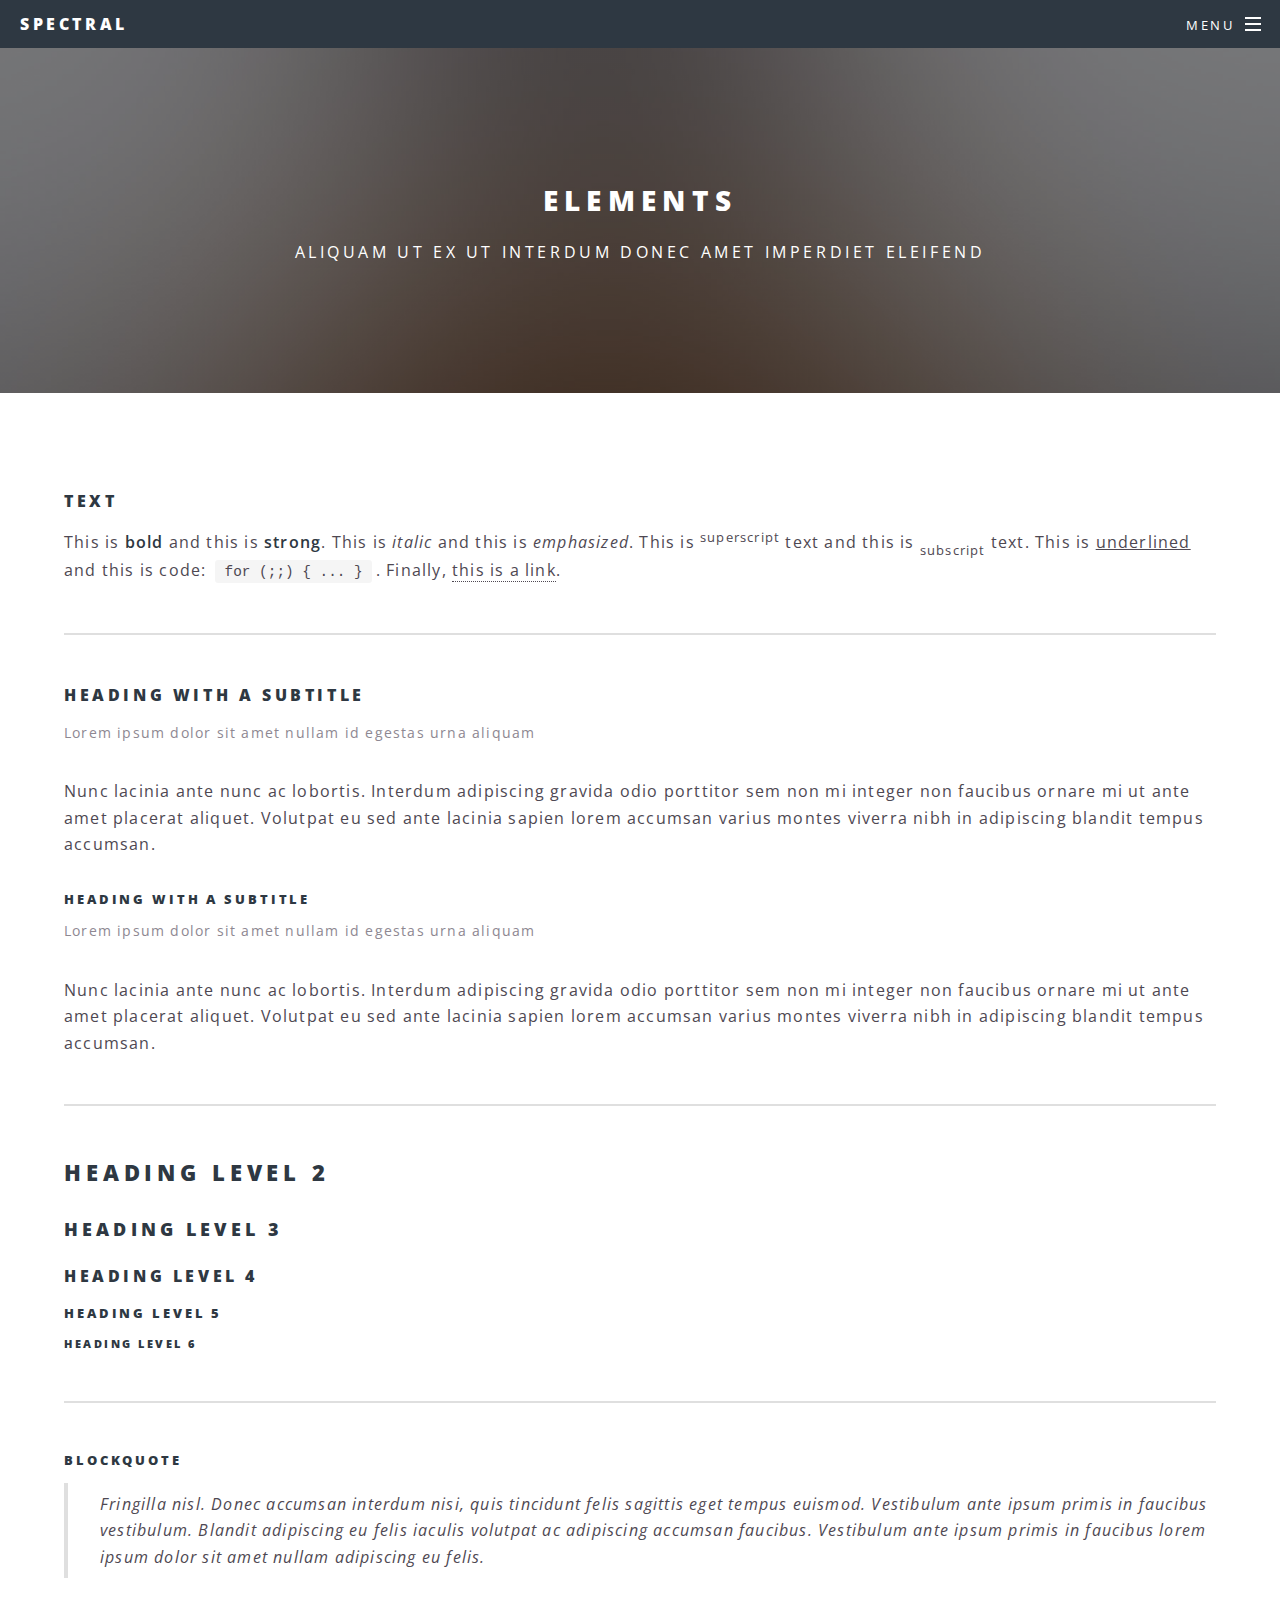
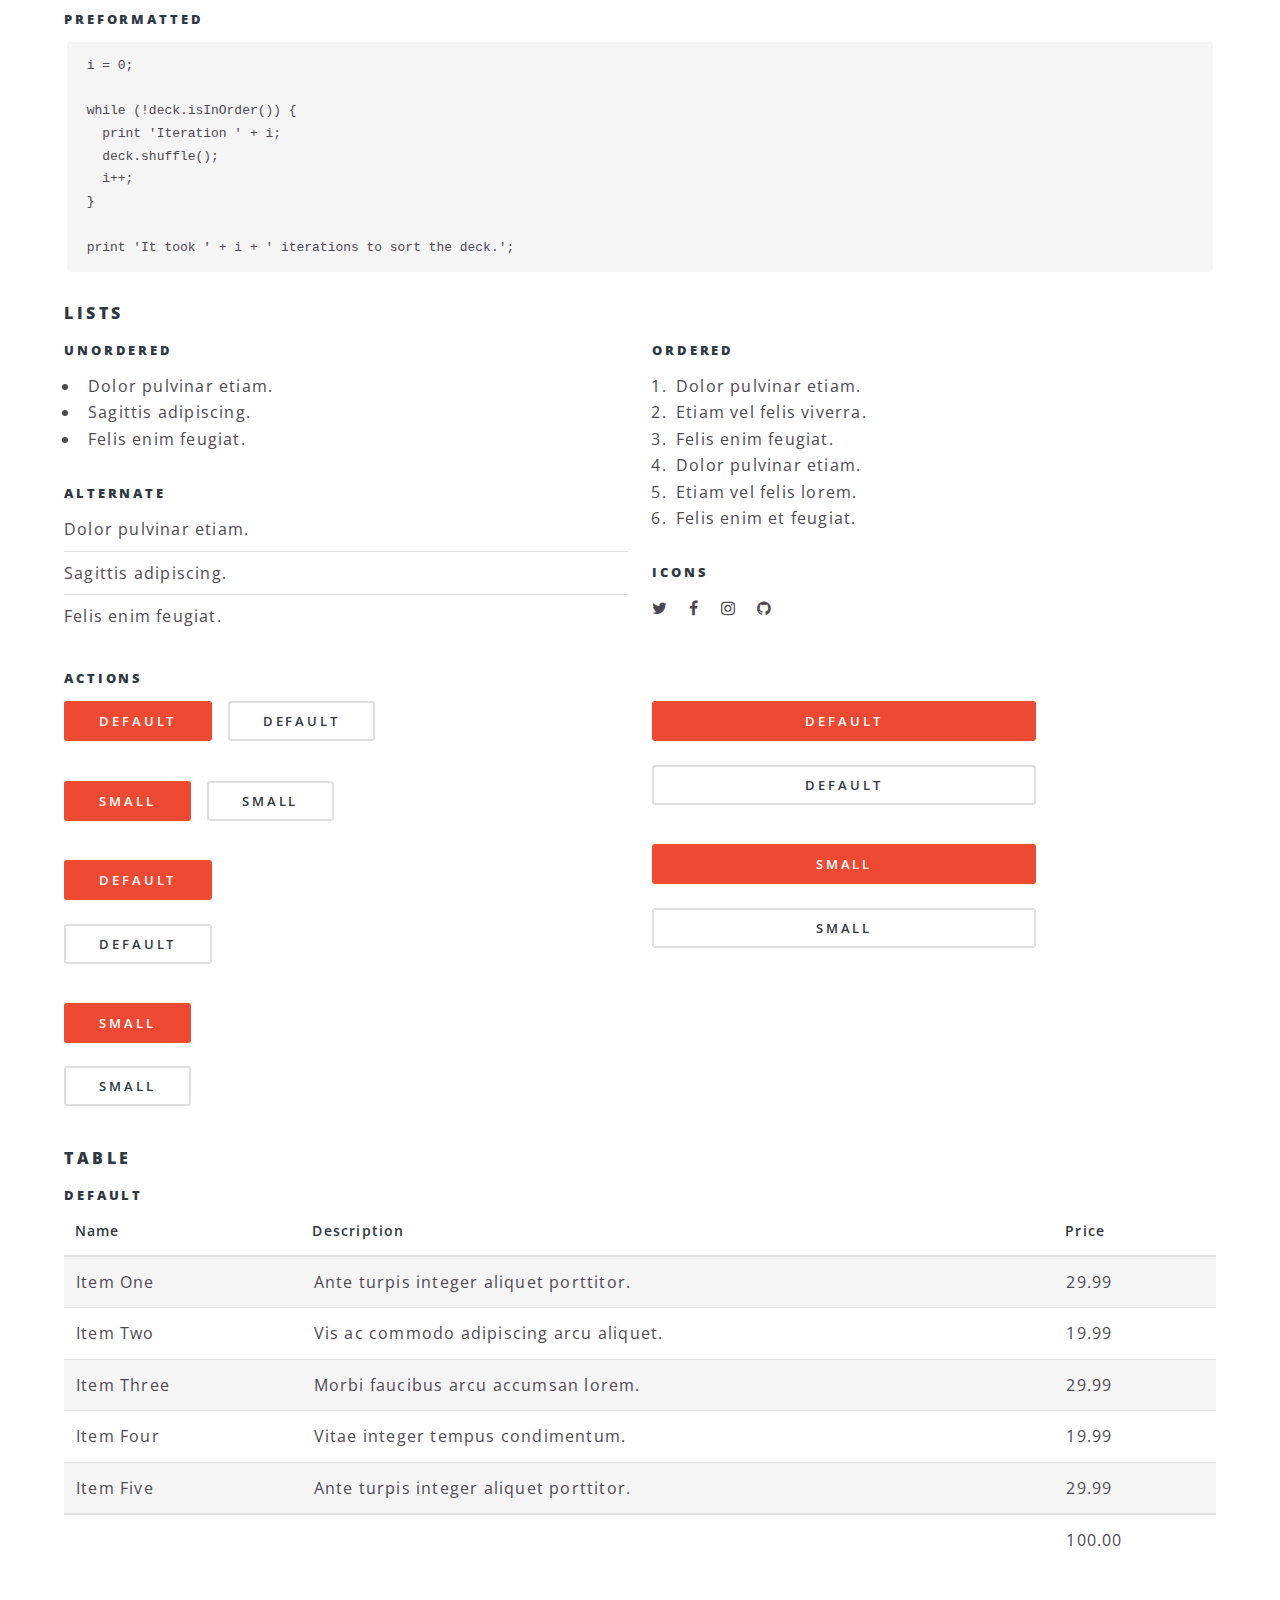
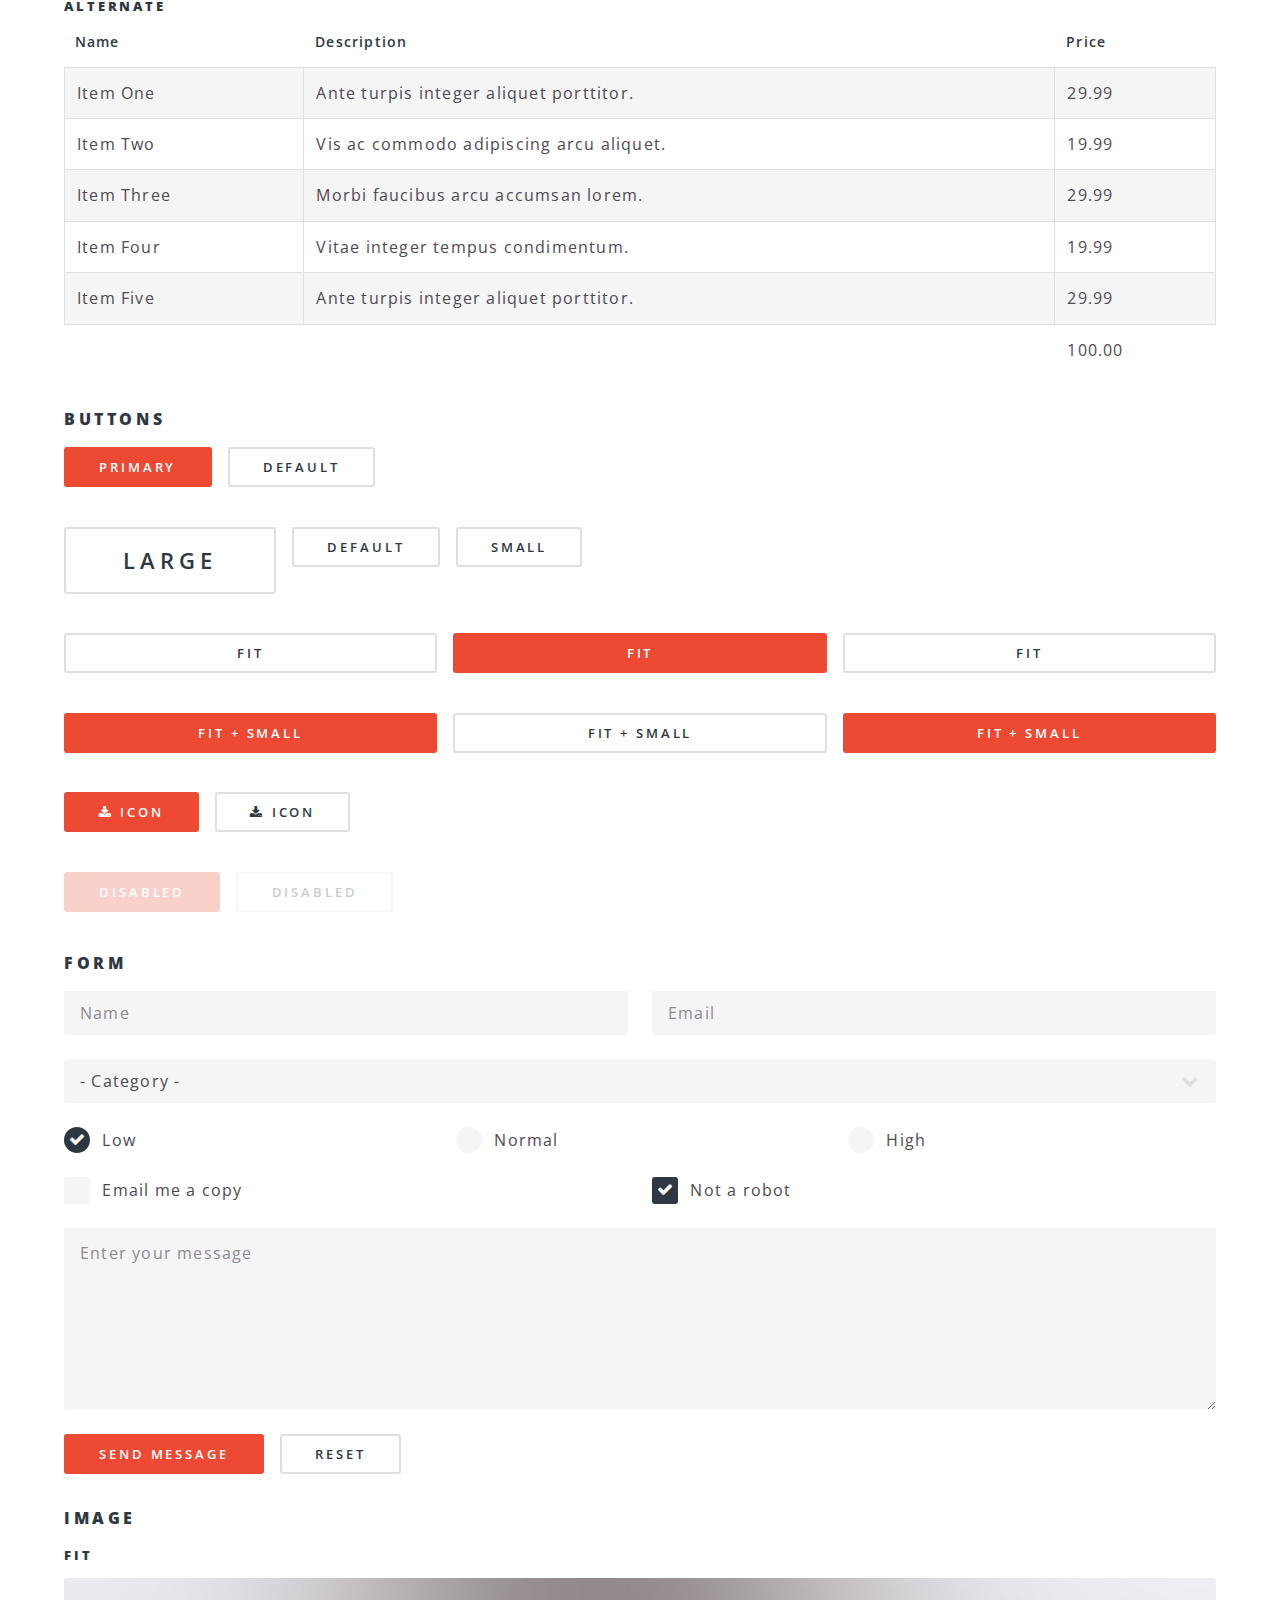
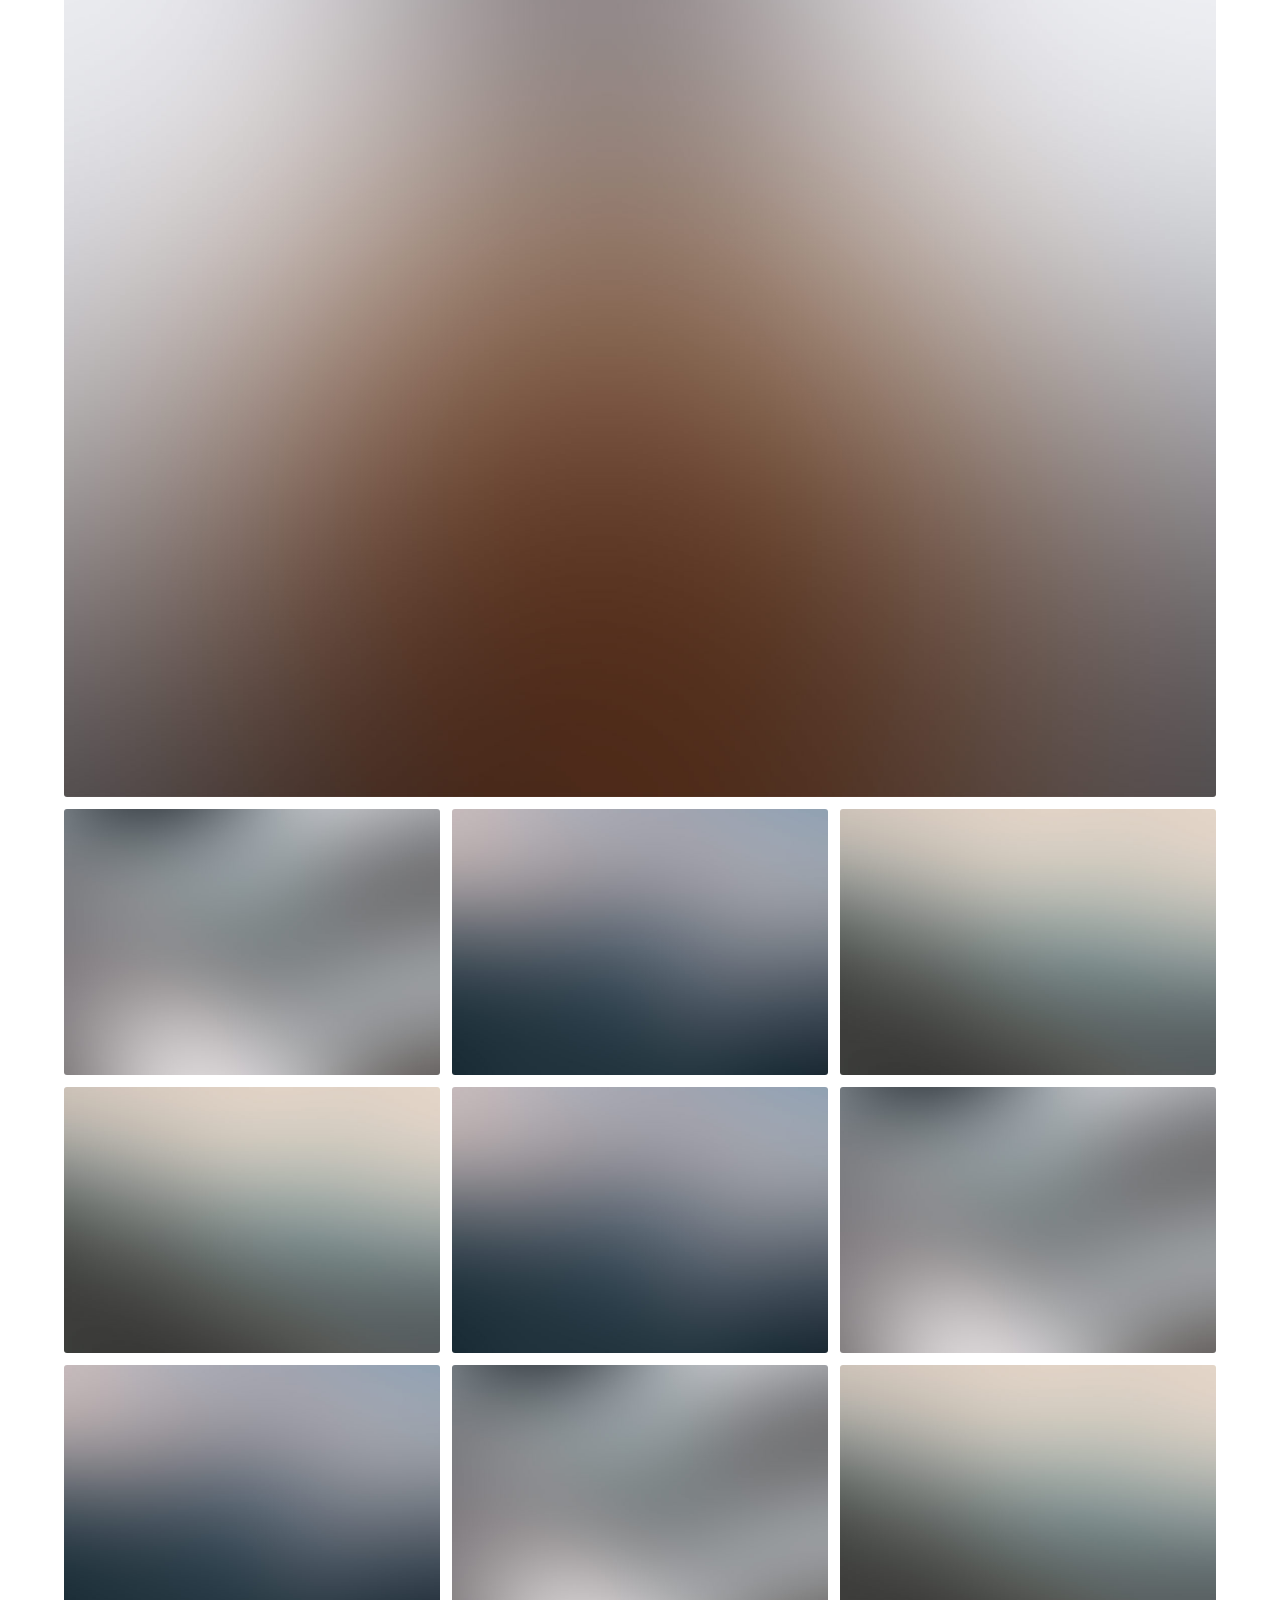
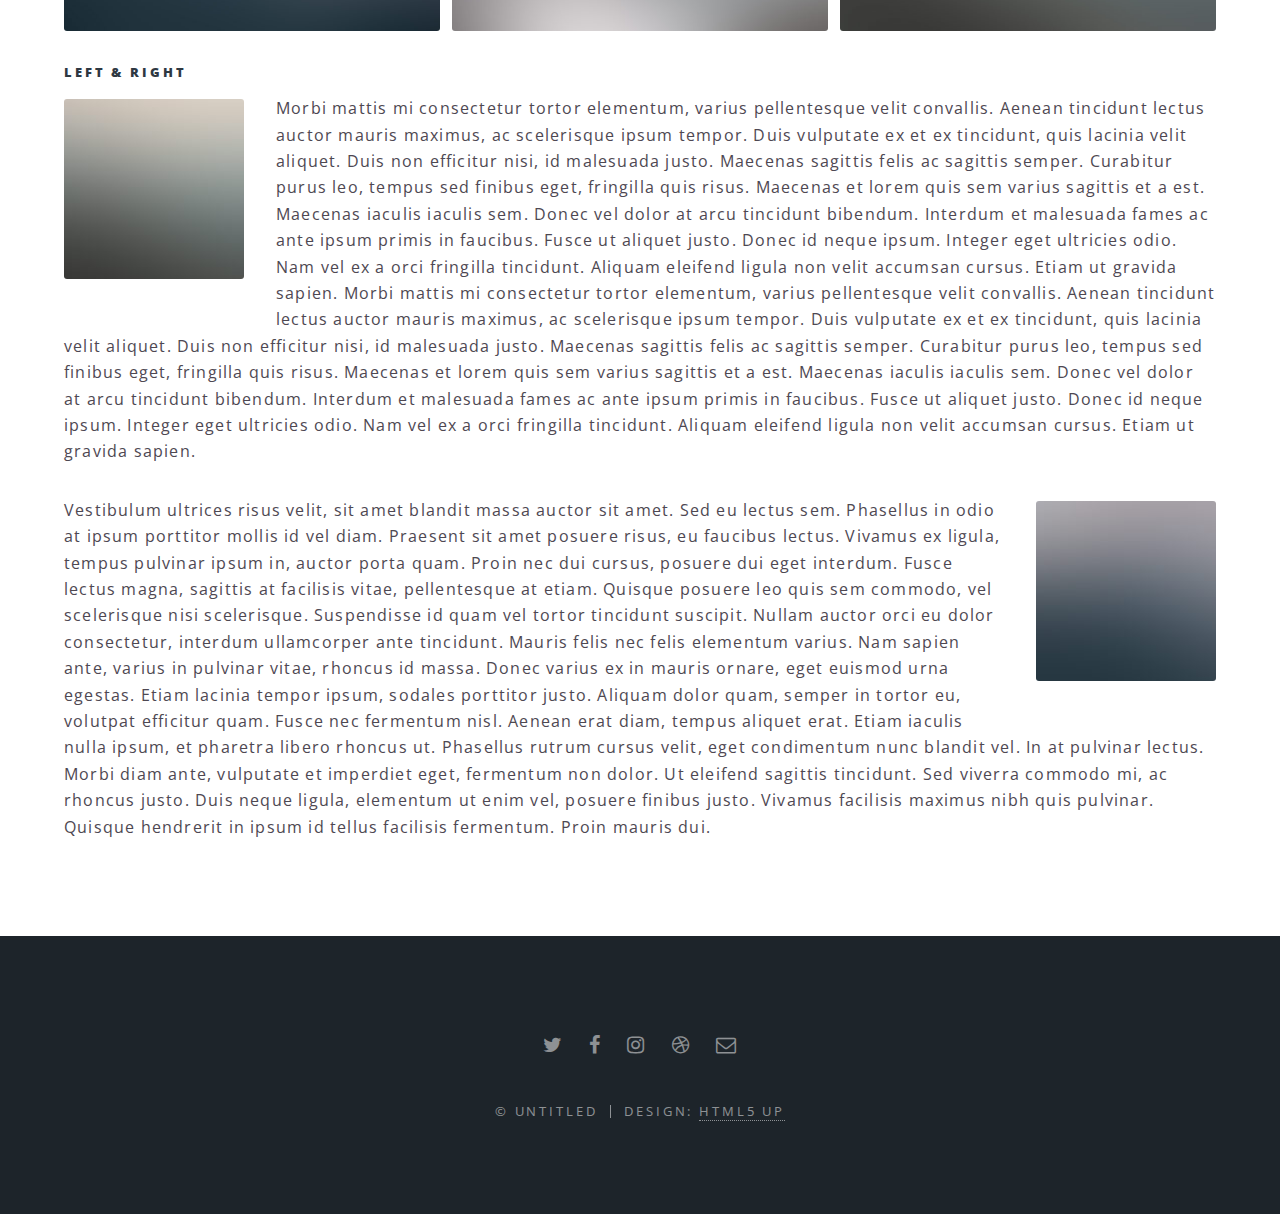
==== elements.html @ 36ba5450 "Inicio Repositorio" ====
<!DOCTYPE HTML>
<!--
	Spectral by HTML5 UP
	html5up.net | @ajlkn
	Free for personal and commercial use under the CCA 3.0 license (html5up.net/license)
-->
<html>
	<head>
		<title>Elements - Spectral by HTML5 UP</title>
		<meta charset="utf-8" />
		<meta name="viewport" content="width=device-width, initial-scale=1, user-scalable=no" />
		<link rel="stylesheet" href="assets/css/main.css" />
		<noscript><link rel="stylesheet" href="assets/css/noscript.css" /></noscript>
	</head>
	<body class="is-preload">

		<!-- Page Wrapper -->
			<div id="page-wrapper">

				<!-- Header -->
					<header id="header">
						<h1><a href="index.html">Spectral</a></h1>
						<nav id="nav">
							<ul>
								<li class="special">
									<a href="#menu" class="menuToggle"><span>Menu</span></a>
									<div id="menu">
										<ul>
											<li><a href="index.html">Home</a></li>
											<li><a href="generic.html">Generic</a></li>
											<li><a href="elements.html">Elements</a></li>
											<li><a href="#">Sign Up</a></li>
											<li><a href="#">Log In</a></li>
										</ul>
									</div>
								</li>
							</ul>
						</nav>
					</header>

				<!-- Main -->
					<article id="main">
						<header>
							<h2>Elements</h2>
							<p>Aliquam ut ex ut interdum donec amet imperdiet eleifend</p>
						</header>
						<section class="wrapper style5">
							<div class="inner">

								<section>
									<h4>Text</h4>
									<p>This is <b>bold</b> and this is <strong>strong</strong>. This is <i>italic</i> and this is <em>emphasized</em>.
									This is <sup>superscript</sup> text and this is <sub>subscript</sub> text.
									This is <u>underlined</u> and this is code: <code>for (;;) { ... }</code>. Finally, <a href="#">this is a link</a>.</p>
									<hr />
									<header>
										<h4>Heading with a Subtitle</h4>
										<p>Lorem ipsum dolor sit amet nullam id egestas urna aliquam</p>
									</header>
									<p>Nunc lacinia ante nunc ac lobortis. Interdum adipiscing gravida odio porttitor sem non mi integer non faucibus ornare mi ut ante amet placerat aliquet. Volutpat eu sed ante lacinia sapien lorem accumsan varius montes viverra nibh in adipiscing blandit tempus accumsan.</p>
									<header>
										<h5>Heading with a Subtitle</h5>
										<p>Lorem ipsum dolor sit amet nullam id egestas urna aliquam</p>
									</header>
									<p>Nunc lacinia ante nunc ac lobortis. Interdum adipiscing gravida odio porttitor sem non mi integer non faucibus ornare mi ut ante amet placerat aliquet. Volutpat eu sed ante lacinia sapien lorem accumsan varius montes viverra nibh in adipiscing blandit tempus accumsan.</p>
									<hr />
									<h2>Heading Level 2</h2>
									<h3>Heading Level 3</h3>
									<h4>Heading Level 4</h4>
									<h5>Heading Level 5</h5>
									<h6>Heading Level 6</h6>
									<hr />
									<h5>Blockquote</h5>
									<blockquote>Fringilla nisl. Donec accumsan interdum nisi, quis tincidunt felis sagittis eget tempus euismod. Vestibulum ante ipsum primis in faucibus vestibulum. Blandit adipiscing eu felis iaculis volutpat ac adipiscing accumsan faucibus. Vestibulum ante ipsum primis in faucibus lorem ipsum dolor sit amet nullam adipiscing eu felis.</blockquote>
									<h5>Preformatted</h5>
									<pre><code>i = 0;

while (!deck.isInOrder()) {
  print 'Iteration ' + i;
  deck.shuffle();
  i++;
}

print 'It took ' + i + ' iterations to sort the deck.';</code></pre>
								</section>

								<section>
									<h4>Lists</h4>
									<div class="row">
										<div class="col-6 col-12-medium">
											<h5>Unordered</h5>
											<ul>
												<li>Dolor pulvinar etiam.</li>
												<li>Sagittis adipiscing.</li>
												<li>Felis enim feugiat.</li>
											</ul>
											<h5>Alternate</h5>
											<ul class="alt">
												<li>Dolor pulvinar etiam.</li>
												<li>Sagittis adipiscing.</li>
												<li>Felis enim feugiat.</li>
											</ul>
										</div>
										<div class="col-6 col-12-medium">
											<h5>Ordered</h5>
											<ol>
												<li>Dolor pulvinar etiam.</li>
												<li>Etiam vel felis viverra.</li>
												<li>Felis enim feugiat.</li>
												<li>Dolor pulvinar etiam.</li>
												<li>Etiam vel felis lorem.</li>
												<li>Felis enim et feugiat.</li>
											</ol>
											<h5>Icons</h5>
											<ul class="icons">
												<li><a href="#" class="icon fa-twitter"><span class="label">Twitter</span></a></li>
												<li><a href="#" class="icon fa-facebook"><span class="label">Facebook</span></a></li>
												<li><a href="#" class="icon fa-instagram"><span class="label">Instagram</span></a></li>
												<li><a href="#" class="icon fa-github"><span class="label">Github</span></a></li>
											</ul>
										</div>
									</div>
									<h5>Actions</h5>
									<div class="row">
										<div class="col-6 col-12-medium">
											<ul class="actions">
												<li><a href="#" class="button primary">Default</a></li>
												<li><a href="#" class="button">Default</a></li>
											</ul>
											<ul class="actions small">
												<li><a href="#" class="button primary small">Small</a></li>
												<li><a href="#" class="button small">Small</a></li>
											</ul>
											<ul class="actions stacked">
												<li><a href="#" class="button primary">Default</a></li>
												<li><a href="#" class="button">Default</a></li>
											</ul>
											<ul class="actions stacked">
												<li><a href="#" class="button primary small">Small</a></li>
												<li><a href="#" class="button small">Small</a></li>
											</ul>
										</div>
										<div class="col-6 col-12-medium">
											<ul class="actions stacked">
												<li><a href="#" class="button primary fit">Default</a></li>
												<li><a href="#" class="button fit">Default</a></li>
											</ul>
											<ul class="actions stacked">
												<li><a href="#" class="button primary small fit">Small</a></li>
												<li><a href="#" class="button small fit">Small</a></li>
											</ul>
										</div>
									</div>
								</section>

								<section>
									<h4>Table</h4>
									<h5>Default</h5>
									<div class="table-wrapper">
										<table>
											<thead>
												<tr>
													<th>Name</th>
													<th>Description</th>
													<th>Price</th>
												</tr>
											</thead>
											<tbody>
												<tr>
													<td>Item One</td>
													<td>Ante turpis integer aliquet porttitor.</td>
													<td>29.99</td>
												</tr>
												<tr>
													<td>Item Two</td>
													<td>Vis ac commodo adipiscing arcu aliquet.</td>
													<td>19.99</td>
												</tr>
												<tr>
													<td>Item Three</td>
													<td> Morbi faucibus arcu accumsan lorem.</td>
													<td>29.99</td>
												</tr>
												<tr>
													<td>Item Four</td>
													<td>Vitae integer tempus condimentum.</td>
													<td>19.99</td>
												</tr>
												<tr>
													<td>Item Five</td>
													<td>Ante turpis integer aliquet porttitor.</td>
													<td>29.99</td>
												</tr>
											</tbody>
											<tfoot>
												<tr>
													<td colspan="2"></td>
													<td>100.00</td>
												</tr>
											</tfoot>
										</table>
									</div>

									<h5>Alternate</h5>
									<div class="table-wrapper">
										<table class="alt">
											<thead>
												<tr>
													<th>Name</th>
													<th>Description</th>
													<th>Price</th>
												</tr>
											</thead>
											<tbody>
												<tr>
													<td>Item One</td>
													<td>Ante turpis integer aliquet porttitor.</td>
													<td>29.99</td>
												</tr>
												<tr>
													<td>Item Two</td>
													<td>Vis ac commodo adipiscing arcu aliquet.</td>
													<td>19.99</td>
												</tr>
												<tr>
													<td>Item Three</td>
													<td> Morbi faucibus arcu accumsan lorem.</td>
													<td>29.99</td>
												</tr>
												<tr>
													<td>Item Four</td>
													<td>Vitae integer tempus condimentum.</td>
													<td>19.99</td>
												</tr>
												<tr>
													<td>Item Five</td>
													<td>Ante turpis integer aliquet porttitor.</td>
													<td>29.99</td>
												</tr>
											</tbody>
											<tfoot>
												<tr>
													<td colspan="2"></td>
													<td>100.00</td>
												</tr>
											</tfoot>
										</table>
									</div>
								</section>

								<section>
									<h4>Buttons</h4>
									<ul class="actions">
										<li><a href="#" class="button primary">Primary</a></li>
										<li><a href="#" class="button">Default</a></li>
									</ul>
									<ul class="actions">
										<li><a href="#" class="button large">Large</a></li>
										<li><a href="#" class="button">Default</a></li>
										<li><a href="#" class="button small">Small</a></li>
									</ul>
									<ul class="actions fit">
										<li><a href="#" class="button fit">Fit</a></li>
										<li><a href="#" class="button primary fit">Fit</a></li>
										<li><a href="#" class="button fit">Fit</a></li>
									</ul>
									<ul class="actions fit small">
										<li><a href="#" class="button primary fit small">Fit + Small</a></li>
										<li><a href="#" class="button fit small">Fit + Small</a></li>
										<li><a href="#" class="button primary fit small">Fit + Small</a></li>
									</ul>
									<ul class="actions">
										<li><a href="#" class="button primary icon fa-download">Icon</a></li>
										<li><a href="#" class="button icon fa-download">Icon</a></li>
									</ul>
									<ul class="actions">
										<li><span class="button primary disabled">Disabled</span></li>
										<li><span class="button disabled">Disabled</span></li>
									</ul>
								</section>

								<section>
									<h4>Form</h4>
									<form method="post" action="#">
										<div class="row gtr-uniform">
											<div class="col-6 col-12-xsmall">
												<input type="text" name="demo-name" id="demo-name" value="" placeholder="Name" />
											</div>
											<div class="col-6 col-12-xsmall">
												<input type="email" name="demo-email" id="demo-email" value="" placeholder="Email" />
											</div>
											<div class="col-12">
												<select name="demo-category" id="demo-category">
													<option value="">- Category -</option>
													<option value="1">Manufacturing</option>
													<option value="1">Shipping</option>
													<option value="1">Administration</option>
													<option value="1">Human Resources</option>
												</select>
											</div>
											<div class="col-4 col-12-small">
												<input type="radio" id="demo-priority-low" name="demo-priority" checked>
												<label for="demo-priority-low">Low</label>
											</div>
											<div class="col-4 col-12-small">
												<input type="radio" id="demo-priority-normal" name="demo-priority">
												<label for="demo-priority-normal">Normal</label>
											</div>
											<div class="col-4 col-12-small">
												<input type="radio" id="demo-priority-high" name="demo-priority">
												<label for="demo-priority-high">High</label>
											</div>
											<div class="col-6 col-12-small">
												<input type="checkbox" id="demo-copy" name="demo-copy">
												<label for="demo-copy">Email me a copy</label>
											</div>
											<div class="col-6 col-12-small">
												<input type="checkbox" id="demo-human" name="demo-human" checked>
												<label for="demo-human">Not a robot</label>
											</div>
											<div class="col-12">
												<textarea name="demo-message" id="demo-message" placeholder="Enter your message" rows="6"></textarea>
											</div>
											<div class="col-12">
												<ul class="actions">
													<li><input type="submit" value="Send Message" class="primary" /></li>
													<li><input type="reset" value="Reset" /></li>
												</ul>
											</div>
										</div>
									</form>
								</section>

								<section>
									<h4>Image</h4>
									<h5>Fit</h5>
									<div class="box alt">
										<div class="row gtr-50 gtr-uniform">
											<div class="col-12"><span class="image fit"><img src="images/banner.jpg" alt="" /></span></div>
											<div class="col-4"><span class="image fit"><img src="images/pic01.jpg" alt="" /></span></div>
											<div class="col-4"><span class="image fit"><img src="images/pic02.jpg" alt="" /></span></div>
											<div class="col-4"><span class="image fit"><img src="images/pic03.jpg" alt="" /></span></div>
											<div class="col-4"><span class="image fit"><img src="images/pic03.jpg" alt="" /></span></div>
											<div class="col-4"><span class="image fit"><img src="images/pic02.jpg" alt="" /></span></div>
											<div class="col-4"><span class="image fit"><img src="images/pic01.jpg" alt="" /></span></div>
											<div class="col-4"><span class="image fit"><img src="images/pic02.jpg" alt="" /></span></div>
											<div class="col-4"><span class="image fit"><img src="images/pic01.jpg" alt="" /></span></div>
											<div class="col-4"><span class="image fit"><img src="images/pic03.jpg" alt="" /></span></div>
										</div>
									</div>
									<h5>Left &amp; Right</h5>
									<p><span class="image left"><img src="images/pic04.jpg" alt="" /></span>Morbi mattis mi consectetur tortor elementum, varius pellentesque velit convallis. Aenean tincidunt lectus auctor mauris maximus, ac scelerisque ipsum tempor. Duis vulputate ex et ex tincidunt, quis lacinia velit aliquet. Duis non efficitur nisi, id malesuada justo. Maecenas sagittis felis ac sagittis semper. Curabitur purus leo, tempus sed finibus eget, fringilla quis risus. Maecenas et lorem quis sem varius sagittis et a est. Maecenas iaculis iaculis sem. Donec vel dolor at arcu tincidunt bibendum. Interdum et malesuada fames ac ante ipsum primis in faucibus. Fusce ut aliquet justo. Donec id neque ipsum. Integer eget ultricies odio. Nam vel ex a orci fringilla tincidunt. Aliquam eleifend ligula non velit accumsan cursus. Etiam ut gravida sapien. Morbi mattis mi consectetur tortor elementum, varius pellentesque velit convallis. Aenean tincidunt lectus auctor mauris maximus, ac scelerisque ipsum tempor. Duis vulputate ex et ex tincidunt, quis lacinia velit aliquet. Duis non efficitur nisi, id malesuada justo. Maecenas sagittis felis ac sagittis semper. Curabitur purus leo, tempus sed finibus eget, fringilla quis risus. Maecenas et lorem quis sem varius sagittis et a est. Maecenas iaculis iaculis sem. Donec vel dolor at arcu tincidunt bibendum. Interdum et malesuada fames ac ante ipsum primis in faucibus. Fusce ut aliquet justo. Donec id neque ipsum. Integer eget ultricies odio. Nam vel ex a orci fringilla tincidunt. Aliquam eleifend ligula non velit accumsan cursus. Etiam ut gravida sapien.</p>
									<p><span class="image right"><img src="images/pic05.jpg" alt="" /></span>Vestibulum ultrices risus velit, sit amet blandit massa auctor sit amet. Sed eu lectus sem. Phasellus in odio at ipsum porttitor mollis id vel diam. Praesent sit amet posuere risus, eu faucibus lectus. Vivamus ex ligula, tempus pulvinar ipsum in, auctor porta quam. Proin nec dui cursus, posuere dui eget interdum. Fusce lectus magna, sagittis at facilisis vitae, pellentesque at etiam. Quisque posuere leo quis sem commodo, vel scelerisque nisi scelerisque. Suspendisse id quam vel tortor tincidunt suscipit. Nullam auctor orci eu dolor consectetur, interdum ullamcorper ante tincidunt. Mauris felis nec felis elementum varius. Nam sapien ante, varius in pulvinar vitae, rhoncus id massa. Donec varius ex in mauris ornare, eget euismod urna egestas. Etiam lacinia tempor ipsum, sodales porttitor justo. Aliquam dolor quam, semper in tortor eu, volutpat efficitur quam. Fusce nec fermentum nisl. Aenean erat diam, tempus aliquet erat. Etiam iaculis nulla ipsum, et pharetra libero rhoncus ut. Phasellus rutrum cursus velit, eget condimentum nunc blandit vel. In at pulvinar lectus. Morbi diam ante, vulputate et imperdiet eget, fermentum non dolor. Ut eleifend sagittis tincidunt. Sed viverra commodo mi, ac rhoncus justo. Duis neque ligula, elementum ut enim vel, posuere finibus justo. Vivamus facilisis maximus nibh quis pulvinar. Quisque hendrerit in ipsum id tellus facilisis fermentum. Proin mauris dui.</p>
								</section>

							</div>
						</section>
					</article>

				<!-- Footer -->
					<footer id="footer">
						<ul class="icons">
							<li><a href="#" class="icon fa-twitter"><span class="label">Twitter</span></a></li>
							<li><a href="#" class="icon fa-facebook"><span class="label">Facebook</span></a></li>
							<li><a href="#" class="icon fa-instagram"><span class="label">Instagram</span></a></li>
							<li><a href="#" class="icon fa-dribbble"><span class="label">Dribbble</span></a></li>
							<li><a href="#" class="icon fa-envelope-o"><span class="label">Email</span></a></li>
						</ul>
						<ul class="copyright">
							<li>&copy; Untitled</li><li>Design: <a href="http://html5up.net">HTML5 UP</a></li>
						</ul>
					</footer>

			</div>

		<!-- Scripts -->
			<script src="assets/js/jquery.min.js"></script>
			<script src="assets/js/jquery.scrollex.min.js"></script>
			<script src="assets/js/jquery.scrolly.min.js"></script>
			<script src="assets/js/browser.min.js"></script>
			<script src="assets/js/breakpoints.min.js"></script>
			<script src="assets/js/util.js"></script>
			<script src="assets/js/main.js"></script>

	</body>
</html>
---- assets/css/main.css ----
@import url(font-awesome.min.css);
@import url("https://fonts.googleapis.com/css?family=Open+Sans:400,400italic,600,600italic,800,800italic");

/*
	Spectral by HTML5 UP
	html5up.net | @ajlkn
	Free for personal and commercial use under the CCA 3.0 license (html5up.net/license)
*/

html, body, div, span, applet, object,
iframe, h1, h2, h3, h4, h5, h6, p, blockquote,
pre, a, abbr, acronym, address, big, cite,
code, del, dfn, em, img, ins, kbd, q, s, samp,
small, strike, strong, sub, sup, tt, var, b,
u, i, center, dl, dt, dd, ol, ul, li, fieldset,
form, label, legend, table, caption, tbody,
tfoot, thead, tr, th, td, article, aside,
canvas, details, embed, figure, figcaption,
footer, header, hgroup, menu, nav, output, ruby,
section, summary, time, mark, audio, video {
	margin: 0;
	padding: 0;
	border: 0;
	font-size: 100%;
	font: inherit;
	vertical-align: baseline;}

article, aside, details, figcaption, figure,
footer, header, hgroup, menu, nav, section {
	display: block;}

body {
	line-height: 1;
}

ol, ul {
	list-style: none;
}

blockquote, q {
	quotes: none;
}

	blockquote:before, blockquote:after, q:before, q:after {
		content: '';
		content: none;
	}

table {
	border-collapse: collapse;
	border-spacing: 0;
}

body {
	-webkit-text-size-adjust: none;
}

mark {
	background-color: transparent;
	color: inherit;
}

input::-moz-focus-inner {
	border: 0;
	padding: 0;
}

input, select, textarea {
	-moz-appearance: none;
	-webkit-appearance: none;
	-ms-appearance: none;
	appearance: none;
}

/* Basic */

	@-ms-viewport {
		width: device-width;
	}

	html {
		box-sizing: border-box;
	}

	*, *:before, *:after {
		box-sizing: inherit;
	}

	body {
		background: #2e3842;
	}

		body.is-preload *, body.is-preload *:before, body.is-preload *:after {
			-moz-animation: none !important;
			-webkit-animation: none !important;
			-ms-animation: none !important;
			animation: none !important;
			-moz-transition: none !important;
			-webkit-transition: none !important;
			-ms-transition: none !important;
			transition: none !important;
		}

	body, input, select, textarea {
		color: #fff;
		font-family: "Open Sans", Helvetica, sans-serif;
		font-size: 15pt;
		font-weight: 400;
		letter-spacing: 0.075em;
		line-height: 1.65em;
	}

		@media screen and (max-width: 1680px) {

			body, input, select, textarea {
				font-size: 13pt;
			}

		}

		@media screen and (max-width: 1280px) {

			body, input, select, textarea {
				font-size: 12pt;
			}

		}

		@media screen and (max-width: 736px) {

			body, input, select, textarea {
				font-size: 11pt;
				letter-spacing: 0.0375em;
			}

		}

	a {
		-moz-transition: color 0.2s ease, border-bottom-color 0.2s ease;
		-webkit-transition: color 0.2s ease, border-bottom-color 0.2s ease;
		-ms-transition: color 0.2s ease, border-bottom-color 0.2s ease;
		transition: color 0.2s ease, border-bottom-color 0.2s ease;
		border-bottom: dotted 1px;
		color: inherit;
		text-decoration: none;
	}

		a:hover {
			border-bottom-color: transparent;
		}

	strong, b {
		color: #fff;
		font-weight: 600;
	}

	em, i {
		font-style: italic;
	}

	p {
		margin: 0 0 2em 0;
	}

	h1, h2, h3, h4, h5, h6 {
		color: #fff;
		font-weight: 800;
		letter-spacing: 0.225em;
		line-height: 1em;
		margin: 0 0 1em 0;
		text-transform: uppercase;
	}

		h1 a, h2 a, h3 a, h4 a, h5 a, h6 a {
			color: inherit;
			text-decoration: none;
		}

	h2 {
		font-size: 1.35em;
		line-height: 1.75em;
	}

		@media screen and (max-width: 736px) {

			h2 {
				font-size: 1.1em;
				line-height: 1.65em;
			}

		}

	h3 {
		font-size: 1.15em;
		line-height: 1.75em;
	}

		@media screen and (max-width: 736px) {

			h3 {
				font-size: 1em;
				line-height: 1.65em;
			}

		}

	h4 {
		font-size: 1em;
		line-height: 1.5em;
	}

	h5 {
		font-size: 0.8em;
		line-height: 1.5em;
	}

	h6 {
		font-size: 0.7em;
		line-height: 1.5em;
	}

	sub {
		font-size: 0.8em;
		position: relative;
		top: 0.5em;
	}

	sup {
		font-size: 0.8em;
		position: relative;
		top: -0.5em;
	}

	hr {
		border: 0;
		border-bottom: solid 2px #fff;
		margin: 3em 0;
	}

		hr.major {
			margin: 4.5em 0;
		}

	blockquote {
		border-left: solid 4px #fff;
		font-style: italic;
		margin: 0 0 2em 0;
		padding: 0.5em 0 0.5em 2em;
	}

	code {
		background: rgba(144, 144, 144, 0.25);
		border-radius: 3px;
		font-family: "Courier New", monospace;
		font-size: 0.9em;
		letter-spacing: 0;
		margin: 0 0.25em;
		padding: 0.25em 0.65em;
	}

	pre {
		-webkit-overflow-scrolling: touch;
		font-family: "Courier New", monospace;
		font-size: 0.9em;
		margin: 0 0 2em 0;
	}

		pre code {
			display: block;
			line-height: 1.75em;
			padding: 1em 1.5em;
			overflow-x: auto;
		}

	.align-left {
		text-align: left;
	}

	.align-center {
		text-align: center;
	}

	.align-right {
		text-align: right;
	}

/* Row */

	.row {
		display: flex;
		flex-wrap: wrap;
		box-sizing: border-box;
		align-items: stretch;
	}

		.row > * {
			box-sizing: border-box;
		}

		.row.gtr-uniform > * > :last-child {
			margin-bottom: 0;
		}

		.row.aln-left {
			justify-content: flex-start;
		}

		.row.aln-center {
			justify-content: center;
		}

		.row.aln-right {
			justify-content: flex-end;
		}

		.row.aln-top {
			align-items: flex-start;
		}

		.row.aln-middle {
			align-items: center;
		}

		.row.aln-bottom {
			align-items: flex-end;
		}

		.row > .imp {
			order: -1;
		}

		.row > .col-1 {
			width: 8.3333333333%;
		}

		.row > .off-1 {
			margin-left: 8.3333333333%;
		}

		.row > .col-2 {
			width: 16.6666666667%;
		}

		.row > .off-2 {
			margin-left: 16.6666666667%;
		}

		.row > .col-3 {
			width: 25%;
		}

		.row > .off-3 {
			margin-left: 25%;
		}

		.row > .col-4 {
			width: 33.3333333333%;
		}

		.row > .off-4 {
			margin-left: 33.3333333333%;
		}

		.row > .col-5 {
			width: 41.6666666667%;
		}

		.row > .off-5 {
			margin-left: 41.6666666667%;
		}

		.row > .col-6 {
			width: 50%;
		}

		.row > .off-6 {
			margin-left: 50%;
		}

		.row > .col-7 {
			width: 58.3333333333%;
		}

		.row > .off-7 {
			margin-left: 58.3333333333%;
		}

		.row > .col-8 {
			width: 66.6666666667%;
		}

		.row > .off-8 {
			margin-left: 66.6666666667%;
		}

		.row > .col-9 {
			width: 75%;
		}

		.row > .off-9 {
			margin-left: 75%;
		}

		.row > .col-10 {
			width: 83.3333333333%;
		}

		.row > .off-10 {
			margin-left: 83.3333333333%;
		}

		.row > .col-11 {
			width: 91.6666666667%;
		}

		.row > .off-11 {
			margin-left: 91.6666666667%;
		}

		.row > .col-12 {
			width: 100%;
		}

		.row > .off-12 {
			margin-left: 100%;
		}

		.row.gtr-0 {
			margin-top: 0;
			margin-left: 0em;
		}

			.row.gtr-0 > * {
				padding: 0 0 0 0em;
			}

			.row.gtr-0.gtr-uniform {
				margin-top: 0em;
			}

				.row.gtr-0.gtr-uniform > * {
					padding-top: 0em;
				}

		.row.gtr-25 {
			margin-top: 0;
			margin-left: -0.375em;
		}

			.row.gtr-25 > * {
				padding: 0 0 0 0.375em;
			}

			.row.gtr-25.gtr-uniform {
				margin-top: -0.375em;
			}

				.row.gtr-25.gtr-uniform > * {
					padding-top: 0.375em;
				}

		.row.gtr-50 {
			margin-top: 0;
			margin-left: -0.75em;
		}

			.row.gtr-50 > * {
				padding: 0 0 0 0.75em;
			}

			.row.gtr-50.gtr-uniform {
				margin-top: -0.75em;
			}

				.row.gtr-50.gtr-uniform > * {
					padding-top: 0.75em;
				}

		.row {
			margin-top: 0;
			margin-left: -1.5em;
		}

			.row > * {
				padding: 0 0 0 1.5em;
			}

			.row.gtr-uniform {
				margin-top: -1.5em;
			}

				.row.gtr-uniform > * {
					padding-top: 1.5em;
				}

		.row.gtr-150 {
			margin-top: 0;
			margin-left: -2.25em;
		}

			.row.gtr-150 > * {
				padding: 0 0 0 2.25em;
			}

			.row.gtr-150.gtr-uniform {
				margin-top: -2.25em;
			}

				.row.gtr-150.gtr-uniform > * {
					padding-top: 2.25em;
				}

		.row.gtr-200 {
			margin-top: 0;
			margin-left: -3em;
		}

			.row.gtr-200 > * {
				padding: 0 0 0 3em;
			}

			.row.gtr-200.gtr-uniform {
				margin-top: -3em;
			}

				.row.gtr-200.gtr-uniform > * {
					padding-top: 3em;
				}

		@media screen and (max-width: 1680px) {

			.row {
				display: flex;
				flex-wrap: wrap;
				box-sizing: border-box;
				align-items: stretch;
			}

				.row > * {
					box-sizing: border-box;
				}

				.row.gtr-uniform > * > :last-child {
					margin-bottom: 0;
				}

				.row.aln-left {
					justify-content: flex-start;
				}

				.row.aln-center {
					justify-content: center;
				}

				.row.aln-right {
					justify-content: flex-end;
				}

				.row.aln-top {
					align-items: flex-start;
				}

				.row.aln-middle {
					align-items: center;
				}

				.row.aln-bottom {
					align-items: flex-end;
				}

				.row > .imp-xlarge {
					order: -1;
				}

				.row > .col-1-xlarge {
					width: 8.3333333333%;
				}

				.row > .off-1-xlarge {
					margin-left: 8.3333333333%;
				}

				.row > .col-2-xlarge {
					width: 16.6666666667%;
				}

				.row > .off-2-xlarge {
					margin-left: 16.6666666667%;
				}

				.row > .col-3-xlarge {
					width: 25%;
				}

				.row > .off-3-xlarge {
					margin-left: 25%;
				}

				.row > .col-4-xlarge {
					width: 33.3333333333%;
				}

				.row > .off-4-xlarge {
					margin-left: 33.3333333333%;
				}

				.row > .col-5-xlarge {
					width: 41.6666666667%;
				}

				.row > .off-5-xlarge {
					margin-left: 41.6666666667%;
				}

				.row > .col-6-xlarge {
					width: 50%;
				}

				.row > .off-6-xlarge {
					margin-left: 50%;
				}

				.row > .col-7-xlarge {
					width: 58.3333333333%;
				}

				.row > .off-7-xlarge {
					margin-left: 58.3333333333%;
				}

				.row > .col-8-xlarge {
					width: 66.6666666667%;
				}

				.row > .off-8-xlarge {
					margin-left: 66.6666666667%;
				}

				.row > .col-9-xlarge {
					width: 75%;
				}

				.row > .off-9-xlarge {
					margin-left: 75%;
				}

				.row > .col-10-xlarge {
					width: 83.3333333333%;
				}

				.row > .off-10-xlarge {
					margin-left: 83.3333333333%;
				}

				.row > .col-11-xlarge {
					width: 91.6666666667%;
				}

				.row > .off-11-xlarge {
					margin-left: 91.6666666667%;
				}

				.row > .col-12-xlarge {
					width: 100%;
				}

				.row > .off-12-xlarge {
					margin-left: 100%;
				}

				.row.gtr-0 {
					margin-top: 0;
					margin-left: 0em;
				}

					.row.gtr-0 > * {
						padding: 0 0 0 0em;
					}

					.row.gtr-0.gtr-uniform {
						margin-top: 0em;
					}

						.row.gtr-0.gtr-uniform > * {
							padding-top: 0em;
						}

				.row.gtr-25 {
					margin-top: 0;
					margin-left: -0.375em;
				}

					.row.gtr-25 > * {
						padding: 0 0 0 0.375em;
					}

					.row.gtr-25.gtr-uniform {
						margin-top: -0.375em;
					}

						.row.gtr-25.gtr-uniform > * {
							padding-top: 0.375em;
						}

				.row.gtr-50 {
					margin-top: 0;
					margin-left: -0.75em;
				}

					.row.gtr-50 > * {
						padding: 0 0 0 0.75em;
					}

					.row.gtr-50.gtr-uniform {
						margin-top: -0.75em;
					}

						.row.gtr-50.gtr-uniform > * {
							padding-top: 0.75em;
						}

				.row {
					margin-top: 0;
					margin-left: -1.5em;
				}

					.row > * {
						padding: 0 0 0 1.5em;
					}

					.row.gtr-uniform {
						margin-top: -1.5em;
					}

						.row.gtr-uniform > * {
							padding-top: 1.5em;
						}

				.row.gtr-150 {
					margin-top: 0;
					margin-left: -2.25em;
				}

					.row.gtr-150 > * {
						padding: 0 0 0 2.25em;
					}

					.row.gtr-150.gtr-uniform {
						margin-top: -2.25em;
					}

						.row.gtr-150.gtr-uniform > * {
							padding-top: 2.25em;
						}

				.row.gtr-200 {
					margin-top: 0;
					margin-left: -3em;
				}

					.row.gtr-200 > * {
						padding: 0 0 0 3em;
					}

					.row.gtr-200.gtr-uniform {
						margin-top: -3em;
					}

						.row.gtr-200.gtr-uniform > * {
							padding-top: 3em;
						}

		}

		@media screen and (max-width: 1280px) {

			.row {
				display: flex;
				flex-wrap: wrap;
				box-sizing: border-box;
				align-items: stretch;
			}

				.row > * {
					box-sizing: border-box;
				}

				.row.gtr-uniform > * > :last-child {
					margin-bottom: 0;
				}

				.row.aln-left {
					justify-content: flex-start;
				}

				.row.aln-center {
					justify-content: center;
				}

				.row.aln-right {
					justify-content: flex-end;
				}

				.row.aln-top {
					align-items: flex-start;
				}

				.row.aln-middle {
					align-items: center;
				}

				.row.aln-bottom {
					align-items: flex-end;
				}

				.row > .imp-large {
					order: -1;
				}

				.row > .col-1-large {
					width: 8.3333333333%;
				}

				.row > .off-1-large {
					margin-left: 8.3333333333%;
				}

				.row > .col-2-large {
					width: 16.6666666667%;
				}

				.row > .off-2-large {
					margin-left: 16.6666666667%;
				}

				.row > .col-3-large {
					width: 25%;
				}

				.row > .off-3-large {
					margin-left: 25%;
				}

				.row > .col-4-large {
					width: 33.3333333333%;
				}

				.row > .off-4-large {
					margin-left: 33.3333333333%;
				}

				.row > .col-5-large {
					width: 41.6666666667%;
				}

				.row > .off-5-large {
					margin-left: 41.6666666667%;
				}

				.row > .col-6-large {
					width: 50%;
				}

				.row > .off-6-large {
					margin-left: 50%;
				}

				.row > .col-7-large {
					width: 58.3333333333%;
				}

				.row > .off-7-large {
					margin-left: 58.3333333333%;
				}

				.row > .col-8-large {
					width: 66.6666666667%;
				}

				.row > .off-8-large {
					margin-left: 66.6666666667%;
				}

				.row > .col-9-large {
					width: 75%;
				}

				.row > .off-9-large {
					margin-left: 75%;
				}

				.row > .col-10-large {
					width: 83.3333333333%;
				}

				.row > .off-10-large {
					margin-left: 83.3333333333%;
				}

				.row > .col-11-large {
					width: 91.6666666667%;
				}

				.row > .off-11-large {
					margin-left: 91.6666666667%;
				}

				.row > .col-12-large {
					width: 100%;
				}

				.row > .off-12-large {
					margin-left: 100%;
				}

				.row.gtr-0 {
					margin-top: 0;
					margin-left: 0em;
				}

					.row.gtr-0 > * {
						padding: 0 0 0 0em;
					}

					.row.gtr-0.gtr-uniform {
						margin-top: 0em;
					}

						.row.gtr-0.gtr-uniform > * {
							padding-top: 0em;
						}

				.row.gtr-25 {
					margin-top: 0;
					margin-left: -0.375em;
				}

					.row.gtr-25 > * {
						padding: 0 0 0 0.375em;
					}

					.row.gtr-25.gtr-uniform {
						margin-top: -0.375em;
					}

						.row.gtr-25.gtr-uniform > * {
							padding-top: 0.375em;
						}

				.row.gtr-50 {
					margin-top: 0;
					margin-left: -0.75em;
				}

					.row.gtr-50 > * {
						padding: 0 0 0 0.75em;
					}

					.row.gtr-50.gtr-uniform {
						margin-top: -0.75em;
					}

						.row.gtr-50.gtr-uniform > * {
							padding-top: 0.75em;
						}

				.row {
					margin-top: 0;
					margin-left: -1.5em;
				}

					.row > * {
						padding: 0 0 0 1.5em;
					}

					.row.gtr-uniform {
						margin-top: -1.5em;
					}

						.row.gtr-uniform > * {
							padding-top: 1.5em;
						}

				.row.gtr-150 {
					margin-top: 0;
					margin-left: -2.25em;
				}

					.row.gtr-150 > * {
						padding: 0 0 0 2.25em;
					}

					.row.gtr-150.gtr-uniform {
						margin-top: -2.25em;
					}

						.row.gtr-150.gtr-uniform > * {
							padding-top: 2.25em;
						}

				.row.gtr-200 {
					margin-top: 0;
					margin-left: -3em;
				}

					.row.gtr-200 > * {
						padding: 0 0 0 3em;
					}

					.row.gtr-200.gtr-uniform {
						margin-top: -3em;
					}

						.row.gtr-200.gtr-uniform > * {
							padding-top: 3em;
						}

		}

		@media screen and (max-width: 980px) {

			.row {
				display: flex;
				flex-wrap: wrap;
				box-sizing: border-box;
				align-items: stretch;
			}

				.row > * {
					box-sizing: border-box;
				}

				.row.gtr-uniform > * > :last-child {
					margin-bottom: 0;
				}

				.row.aln-left {
					justify-content: flex-start;
				}

				.row.aln-center {
					justify-content: center;
				}

				.row.aln-right {
					justify-content: flex-end;
				}

				.row.aln-top {
					align-items: flex-start;
				}

				.row.aln-middle {
					align-items: center;
				}

				.row.aln-bottom {
					align-items: flex-end;
				}

				.row > .imp-medium {
					order: -1;
				}

				.row > .col-1-medium {
					width: 8.3333333333%;
				}

				.row > .off-1-medium {
					margin-left: 8.3333333333%;
				}

				.row > .col-2-medium {
					width: 16.6666666667%;
				}

				.row > .off-2-medium {
					margin-left: 16.6666666667%;
				}

				.row > .col-3-medium {
					width: 25%;
				}

				.row > .off-3-medium {
					margin-left: 25%;
				}

				.row > .col-4-medium {
					width: 33.3333333333%;
				}

				.row > .off-4-medium {
					margin-left: 33.3333333333%;
				}

				.row > .col-5-medium {
					width: 41.6666666667%;
				}

				.row > .off-5-medium {
					margin-left: 41.6666666667%;
				}

				.row > .col-6-medium {
					width: 50%;
				}

				.row > .off-6-medium {
					margin-left: 50%;
				}

				.row > .col-7-medium {
					width: 58.3333333333%;
				}

				.row > .off-7-medium {
					margin-left: 58.3333333333%;
				}

				.row > .col-8-medium {
					width: 66.6666666667%;
				}

				.row > .off-8-medium {
					margin-left: 66.6666666667%;
				}

				.row > .col-9-medium {
					width: 75%;
				}

				.row > .off-9-medium {
					margin-left: 75%;
				}

				.row > .col-10-medium {
					width: 83.3333333333%;
				}

				.row > .off-10-medium {
					margin-left: 83.3333333333%;
				}

				.row > .col-11-medium {
					width: 91.6666666667%;
				}

				.row > .off-11-medium {
					margin-left: 91.6666666667%;
				}

				.row > .col-12-medium {
					width: 100%;
				}

				.row > .off-12-medium {
					margin-left: 100%;
				}

				.row.gtr-0 {
					margin-top: 0;
					margin-left: 0em;
				}

					.row.gtr-0 > * {
						padding: 0 0 0 0em;
					}

					.row.gtr-0.gtr-uniform {
						margin-top: 0em;
					}

						.row.gtr-0.gtr-uniform > * {
							padding-top: 0em;
						}

				.row.gtr-25 {
					margin-top: 0;
					margin-left: -0.375em;
				}

					.row.gtr-25 > * {
						padding: 0 0 0 0.375em;
					}

					.row.gtr-25.gtr-uniform {
						margin-top: -0.375em;
					}

						.row.gtr-25.gtr-uniform > * {
							padding-top: 0.375em;
						}

				.row.gtr-50 {
					margin-top: 0;
					margin-left: -0.75em;
				}

					.row.gtr-50 > * {
						padding: 0 0 0 0.75em;
					}

					.row.gtr-50.gtr-uniform {
						margin-top: -0.75em;
					}

						.row.gtr-50.gtr-uniform > * {
							padding-top: 0.75em;
						}

				.row {
					margin-top: 0;
					margin-left: -1.5em;
				}

					.row > * {
						padding: 0 0 0 1.5em;
					}

					.row.gtr-uniform {
						margin-top: -1.5em;
					}

						.row.gtr-uniform > * {
							padding-top: 1.5em;
						}

				.row.gtr-150 {
					margin-top: 0;
					margin-left: -2.25em;
				}

					.row.gtr-150 > * {
						padding: 0 0 0 2.25em;
					}

					.row.gtr-150.gtr-uniform {
						margin-top: -2.25em;
					}

						.row.gtr-150.gtr-uniform > * {
							padding-top: 2.25em;
						}

				.row.gtr-200 {
					margin-top: 0;
					margin-left: -3em;
				}

					.row.gtr-200 > * {
						padding: 0 0 0 3em;
					}

					.row.gtr-200.gtr-uniform {
						margin-top: -3em;
					}

						.row.gtr-200.gtr-uniform > * {
							padding-top: 3em;
						}

		}

		@media screen and (max-width: 736px) {

			.row {
				display: flex;
				flex-wrap: wrap;
				box-sizing: border-box;
				align-items: stretch;
			}

				.row > * {
					box-sizing: border-box;
				}

				.row.gtr-uniform > * > :last-child {
					margin-bottom: 0;
				}

				.row.aln-left {
					justify-content: flex-start;
				}

				.row.aln-center {
					justify-content: center;
				}

				.row.aln-right {
					justify-content: flex-end;
				}

				.row.aln-top {
					align-items: flex-start;
				}

				.row.aln-middle {
					align-items: center;
				}

				.row.aln-bottom {
					align-items: flex-end;
				}

				.row > .imp-small {
					order: -1;
				}

				.row > .col-1-small {
					width: 8.3333333333%;
				}

				.row > .off-1-small {
					margin-left: 8.3333333333%;
				}

				.row > .col-2-small {
					width: 16.6666666667%;
				}

				.row > .off-2-small {
					margin-left: 16.6666666667%;
				}

				.row > .col-3-small {
					width: 25%;
				}

				.row > .off-3-small {
					margin-left: 25%;
				}

				.row > .col-4-small {
					width: 33.3333333333%;
				}

				.row > .off-4-small {
					margin-left: 33.3333333333%;
				}

				.row > .col-5-small {
					width: 41.6666666667%;
				}

				.row > .off-5-small {
					margin-left: 41.6666666667%;
				}

				.row > .col-6-small {
					width: 50%;
				}

				.row > .off-6-small {
					margin-left: 50%;
				}

				.row > .col-7-small {
					width: 58.3333333333%;
				}

				.row > .off-7-small {
					margin-left: 58.3333333333%;
				}

				.row > .col-8-small {
					width: 66.6666666667%;
				}

				.row > .off-8-small {
					margin-left: 66.6666666667%;
				}

				.row > .col-9-small {
					width: 75%;
				}

				.row > .off-9-small {
					margin-left: 75%;
				}

				.row > .col-10-small {
					width: 83.3333333333%;
				}

				.row > .off-10-small {
					margin-left: 83.3333333333%;
				}

				.row > .col-11-small {
					width: 91.6666666667%;
				}

				.row > .off-11-small {
					margin-left: 91.6666666667%;
				}

				.row > .col-12-small {
					width: 100%;
				}

				.row > .off-12-small {
					margin-left: 100%;
				}

				.row.gtr-0 {
					margin-top: 0;
					margin-left: 0em;
				}

					.row.gtr-0 > * {
						padding: 0 0 0 0em;
					}

					.row.gtr-0.gtr-uniform {
						margin-top: 0em;
					}

						.row.gtr-0.gtr-uniform > * {
							padding-top: 0em;
						}

				.row.gtr-25 {
					margin-top: 0;
					margin-left: -0.375em;
				}

					.row.gtr-25 > * {
						padding: 0 0 0 0.375em;
					}

					.row.gtr-25.gtr-uniform {
						margin-top: -0.375em;
					}

						.row.gtr-25.gtr-uniform > * {
							padding-top: 0.375em;
						}

				.row.gtr-50 {
					margin-top: 0;
					margin-left: -0.75em;
				}

					.row.gtr-50 > * {
						padding: 0 0 0 0.75em;
					}

					.row.gtr-50.gtr-uniform {
						margin-top: -0.75em;
					}

						.row.gtr-50.gtr-uniform > * {
							padding-top: 0.75em;
						}

				.row {
					margin-top: 0;
					margin-left: -1.5em;
				}

					.row > * {
						padding: 0 0 0 1.5em;
					}

					.row.gtr-uniform {
						margin-top: -1.5em;
					}

						.row.gtr-uniform > * {
							padding-top: 1.5em;
						}

				.row.gtr-150 {
					margin-top: 0;
					margin-left: -2.25em;
				}

					.row.gtr-150 > * {
						padding: 0 0 0 2.25em;
					}

					.row.gtr-150.gtr-uniform {
						margin-top: -2.25em;
					}

						.row.gtr-150.gtr-uniform > * {
							padding-top: 2.25em;
						}

				.row.gtr-200 {
					margin-top: 0;
					margin-left: -3em;
				}

					.row.gtr-200 > * {
						padding: 0 0 0 3em;
					}

					.row.gtr-200.gtr-uniform {
						margin-top: -3em;
					}

						.row.gtr-200.gtr-uniform > * {
							padding-top: 3em;
						}

		}

		@media screen and (max-width: 480px) {

			.row {
				display: flex;
				flex-wrap: wrap;
				box-sizing: border-box;
				align-items: stretch;
			}

				.row > * {
					box-sizing: border-box;
				}

				.row.gtr-uniform > * > :last-child {
					margin-bottom: 0;
				}

				.row.aln-left {
					justify-content: flex-start;
				}

				.row.aln-center {
					justify-content: center;
				}

				.row.aln-right {
					justify-content: flex-end;
				}

				.row.aln-top {
					align-items: flex-start;
				}

				.row.aln-middle {
					align-items: center;
				}

				.row.aln-bottom {
					align-items: flex-end;
				}

				.row > .imp-xsmall {
					order: -1;
				}

				.row > .col-1-xsmall {
					width: 8.3333333333%;
				}

				.row > .off-1-xsmall {
					margin-left: 8.3333333333%;
				}

				.row > .col-2-xsmall {
					width: 16.6666666667%;
				}

				.row > .off-2-xsmall {
					margin-left: 16.6666666667%;
				}

				.row > .col-3-xsmall {
					width: 25%;
				}

				.row > .off-3-xsmall {
					margin-left: 25%;
				}

				.row > .col-4-xsmall {
					width: 33.3333333333%;
				}

				.row > .off-4-xsmall {
					margin-left: 33.3333333333%;
				}

				.row > .col-5-xsmall {
					width: 41.6666666667%;
				}

				.row > .off-5-xsmall {
					margin-left: 41.6666666667%;
				}

				.row > .col-6-xsmall {
					width: 50%;
				}

				.row > .off-6-xsmall {
					margin-left: 50%;
				}

				.row > .col-7-xsmall {
					width: 58.3333333333%;
				}

				.row > .off-7-xsmall {
					margin-left: 58.3333333333%;
				}

				.row > .col-8-xsmall {
					width: 66.6666666667%;
				}

				.row > .off-8-xsmall {
					margin-left: 66.6666666667%;
				}

				.row > .col-9-xsmall {
					width: 75%;
				}

				.row > .off-9-xsmall {
					margin-left: 75%;
				}

				.row > .col-10-xsmall {
					width: 83.3333333333%;
				}

				.row > .off-10-xsmall {
					margin-left: 83.3333333333%;
				}

				.row > .col-11-xsmall {
					width: 91.6666666667%;
				}

				.row > .off-11-xsmall {
					margin-left: 91.6666666667%;
				}

				.row > .col-12-xsmall {
					width: 100%;
				}

				.row > .off-12-xsmall {
					margin-left: 100%;
				}

				.row.gtr-0 {
					margin-top: 0;
					margin-left: 0em;
				}

					.row.gtr-0 > * {
						padding: 0 0 0 0em;
					}

					.row.gtr-0.gtr-uniform {
						margin-top: 0em;
					}

						.row.gtr-0.gtr-uniform > * {
							padding-top: 0em;
						}

				.row.gtr-25 {
					margin-top: 0;
					margin-left: -0.375em;
				}

					.row.gtr-25 > * {
						padding: 0 0 0 0.375em;
					}

					.row.gtr-25.gtr-uniform {
						margin-top: -0.375em;
					}

						.row.gtr-25.gtr-uniform > * {
							padding-top: 0.375em;
						}

				.row.gtr-50 {
					margin-top: 0;
					margin-left: -0.75em;
				}

					.row.gtr-50 > * {
						padding: 0 0 0 0.75em;
					}

					.row.gtr-50.gtr-uniform {
						margin-top: -0.75em;
					}

						.row.gtr-50.gtr-uniform > * {
							padding-top: 0.75em;
						}

				.row {
					margin-top: 0;
					margin-left: -1.5em;
				}

					.row > * {
						padding: 0 0 0 1.5em;
					}

					.row.gtr-uniform {
						margin-top: -1.5em;
					}

						.row.gtr-uniform > * {
							padding-top: 1.5em;
						}

				.row.gtr-150 {
					margin-top: 0;
					margin-left: -2.25em;
				}

					.row.gtr-150 > * {
						padding: 0 0 0 2.25em;
					}

					.row.gtr-150.gtr-uniform {
						margin-top: -2.25em;
					}

						.row.gtr-150.gtr-uniform > * {
							padding-top: 2.25em;
						}

				.row.gtr-200 {
					margin-top: 0;
					margin-left: -3em;
				}

					.row.gtr-200 > * {
						padding: 0 0 0 3em;
					}

					.row.gtr-200.gtr-uniform {
						margin-top: -3em;
					}

						.row.gtr-200.gtr-uniform > * {
							padding-top: 3em;
						}

		}

/* Section/Article */

	section.special, article.special {
		text-align: center;
	}

	header p {
		color: rgba(255, 255, 255, 0.5);
		position: relative;
		top: -0.25em;
	}

	header h3 + p {
		font-size: 1.1em;
	}

	header h4 + p,
	header h5 + p,
	header h6 + p {
		font-size: 0.9em;
	}

	header.major {
		margin: 0 0 3.5em 0;
	}

		header.major h2, header.major h3, header.major h4, header.major h5, header.major h6 {
			border-bottom: solid 2px #fff;
			display: inline-block;
			padding-bottom: 1em;
			position: relative;
		}

			header.major h2:after, header.major h3:after, header.major h4:after, header.major h5:after, header.major h6:after {
				content: '';
				display: block;
				height: 1px;
			}

		header.major p {
			color: #fff;
			top: 0;
		}

		@media screen and (max-width: 736px) {

			header.major {
				margin: 0 0 2em 0;
			}

		}

	@media screen and (max-width: 980px) {

		header br {
			display: none;
		}

	}

/* Form */

	form {
		margin: 0 0 2em 0;
	}

	label {
		color: #fff;
		display: block;
		font-size: 0.9em;
		font-weight: 600;
		margin: 0 0 1em 0;
	}

	input[type="text"],
	input[type="password"],
	input[type="email"],
	select,
	textarea {
		-moz-appearance: none;
		-webkit-appearance: none;
		-ms-appearance: none;
		appearance: none;
		background-color: rgba(144, 144, 144, 0.25);
		border-radius: 3px;
		border: none;
		color: inherit;
		display: block;
		outline: 0;
		padding: 0 1em;
		text-decoration: none;
		width: 100%;
	}

		input[type="text"]:invalid,
		input[type="password"]:invalid,
		input[type="email"]:invalid,
		select:invalid,
		textarea:invalid {
			box-shadow: none;
		}

		input[type="text"]:focus,
		input[type="password"]:focus,
		input[type="email"]:focus,
		select:focus,
		textarea:focus {
			box-shadow: 0 0 0 2px #21b2a6;
		}

	select {
		background-size: 1.25em;
		background-repeat: no-repeat;
		background-position: calc(100% - 1em) center;
		height: 2.75em;
		padding-right: 2.75em;
		text-overflow: ellipsis;
	}

		select:focus::-ms-value {
			background-color: transparent;
		}

		select::-ms-expand {
			display: none;
		}

	input[type="text"],
	input[type="password"],
	input[type="email"],
	select {
		height: 2.75em;
	}

	textarea {
		padding: 0.75em 1em;
	}

	input[type="checkbox"],
	input[type="radio"] {
		-moz-appearance: none;
		-webkit-appearance: none;
		-ms-appearance: none;
		appearance: none;
		display: block;
		float: left;
		margin-right: -2em;
		opacity: 0;
		width: 1em;
		z-index: -1;
	}

		input[type="checkbox"] + label,
		input[type="radio"] + label {
			text-decoration: none;
			color: #fff;
			cursor: pointer;
			display: inline-block;
			font-size: 1em;
			font-weight: 400;
			padding-left: 2.4em;
			padding-right: 0.75em;
			position: relative;
		}

			input[type="checkbox"] + label:before,
			input[type="radio"] + label:before {
				-moz-osx-font-smoothing: grayscale;
				-webkit-font-smoothing: antialiased;
				font-family: FontAwesome;
				font-style: normal;
				font-weight: normal;
				text-transform: none !important;
			}

			input[type="checkbox"] + label:before,
			input[type="radio"] + label:before {
				background: rgba(144, 144, 144, 0.25);
				border-radius: 3px;
				content: '';
				display: inline-block;
				height: 1.65em;
				left: 0;
				line-height: 1.58125em;
				position: absolute;
				text-align: center;
				top: 0;
				width: 1.65em;
			}

		input[type="checkbox"]:checked + label:before,
		input[type="radio"]:checked + label:before {
			background: #2e3842;
			color: #fff;
			content: '\f00c';
		}

		input[type="checkbox"]:focus + label:before,
		input[type="radio"]:focus + label:before {
			box-shadow: 0 0 0 2px #21b2a6;
		}

	input[type="checkbox"] + label:before {
		border-radius: 3px;
	}

	input[type="radio"] + label:before {
		border-radius: 100%;
	}

	::-webkit-input-placeholder {
		color: rgba(255, 255, 255, 0.5) !important;
		opacity: 1.0;
	}

	:-moz-placeholder {
		color: rgba(255, 255, 255, 0.5) !important;
		opacity: 1.0;
	}

	::-moz-placeholder {
		color: rgba(255, 255, 255, 0.5) !important;
		opacity: 1.0;
	}

	:-ms-input-placeholder {
		color: rgba(255, 255, 255, 0.5) !important;
		opacity: 1.0;
	}

/* Box */

	.box {
		border-radius: 3px;
		border: solid 2px #fff;
		margin-bottom: 2em;
		padding: 1.5em;
	}

		.box > :last-child,
		.box > :last-child > :last-child,
		.box > :last-child > :last-child > :last-child {
			margin-bottom: 0;
		}

		.box.alt {
			border: 0;
			border-radius: 0;
			padding: 0;
		}

/* Icon */

	.icon {
		text-decoration: none;
		border-bottom: none;
		position: relative;
	}

		.icon:before {
			-moz-osx-font-smoothing: grayscale;
			-webkit-font-smoothing: antialiased;
			font-family: FontAwesome;
			font-style: normal;
			font-weight: normal;
			text-transform: none !important;
		}

		.icon > .label {
			display: none;
		}

		.icon.major {
			-moz-transform: rotate(-45deg);
			-webkit-transform: rotate(-45deg);
			-ms-transform: rotate(-45deg);
			transform: rotate(-45deg);
			border-radius: 3px;
			border: solid 2px #fff;
			display: inline-block;
			font-size: 1.35em;
			height: calc(3em + 2px);
			line-height: 3em;
			text-align: center;
			width: calc(3em + 2px);
		}

			.icon.major:before {
				-moz-transform: rotate(45deg);
				-webkit-transform: rotate(45deg);
				-ms-transform: rotate(45deg);
				transform: rotate(45deg);
				display: inline-block;
				font-size: 1.5em;
			}

			@media screen and (max-width: 736px) {

				.icon.major {
					font-size: 1em;
				}

			}

		.icon.style1 {
			color: #00ffcc;
		}

		.icon.style2 {
			color: #00f0ff;
		}

		.icon.style3 {
			color: #76ddff;
		}

/* Image */

	.image {
		border-radius: 3px;
		border: 0;
		display: inline-block;
		position: relative;
	}

		.image img {
			border-radius: 3px;
			display: block;
		}

		.image.left {
			float: left;
			margin: 0 2em 2em 0;
			top: 0.25em;
		}

		.image.right {
			float: right;
			margin: 0 0 2em 2em;
			top: 0.25em;
		}

		.image.left, .image.right {
			max-width: 40%;
		}

			.image.left img, .image.right img {
				width: 100%;
			}

		.image.fit {
			display: block;
			margin: 0 0 2em 0;
			width: 100%;
		}

			.image.fit img {
				width: 100%;
			}

/* List */

	ol {
		list-style: decimal;
		margin: 0 0 2em 0;
		padding-left: 1.25em;
	}

		ol li {
			padding-left: 0.25em;
		}

	ul {
		list-style: disc;
		margin: 0 0 2em 0;
		padding-left: 1em;
	}

		ul li {
			padding-left: 0.5em;
		}

		ul.alt {
			list-style: none;
			padding-left: 0;
		}

			ul.alt li {
				border-top: solid 1px #fff;
				padding: 0.5em 0;
			}

				ul.alt li:first-child {
					border-top: 0;
					padding-top: 0;
				}

	dl {
		margin: 0 0 2em 0;
	}

/* Actions */

	ul.actions {
		display: -moz-flex;
		display: -webkit-flex;
		display: -ms-flex;
		display: flex;
		cursor: default;
		list-style: none;
		margin-left: -1em;
		padding-left: 0;
	}

		ul.actions li {
			padding: 0 0 0 1em;
			vertical-align: middle;
		}

		ul.actions.special {
			-moz-justify-content: center;
			-webkit-justify-content: center;
			-ms-justify-content: center;
			justify-content: center;
			width: 100%;
			margin-left: 0;
		}

			ul.actions.special li:first-child {
				padding-left: 0;
			}

		ul.actions.stacked {
			-moz-flex-direction: column;
			-webkit-flex-direction: column;
			-ms-flex-direction: column;
			flex-direction: column;
			margin-left: 0;
		}

			ul.actions.stacked li {
				padding: 1em 0 0 0;
			}

				ul.actions.stacked li:first-child {
					padding-top: 0;
				}

		ul.actions.fit {
			width: calc(100% + 1em);
		}

			ul.actions.fit li {
				-moz-flex-grow: 1;
				-webkit-flex-grow: 1;
				-ms-flex-grow: 1;
				flex-grow: 1;
				-moz-flex-shrink: 1;
				-webkit-flex-shrink: 1;
				-ms-flex-shrink: 1;
				flex-shrink: 1;
				width: 100%;
			}

				ul.actions.fit li > * {
					width: 100%;
				}

			ul.actions.fit.stacked {
				width: 100%;
			}

		@media screen and (max-width: 480px) {

			ul.actions:not(.fixed) {
				-moz-flex-direction: column;
				-webkit-flex-direction: column;
				-ms-flex-direction: column;
				flex-direction: column;
				margin-left: 0;
				width: 100% !important;
			}

				ul.actions:not(.fixed) li {
					-moz-flex-grow: 1;
					-webkit-flex-grow: 1;
					-ms-flex-grow: 1;
					flex-grow: 1;
					-moz-flex-shrink: 1;
					-webkit-flex-shrink: 1;
					-ms-flex-shrink: 1;
					flex-shrink: 1;
					padding: 1em 0 0 0;
					text-align: center;
					width: 100%;
				}

					ul.actions:not(.fixed) li > * {
						width: 100%;
					}

					ul.actions:not(.fixed) li:first-child {
						padding-top: 0;
					}

					ul.actions:not(.fixed) li input[type="submit"],
					ul.actions:not(.fixed) li input[type="reset"],
					ul.actions:not(.fixed) li input[type="button"],
					ul.actions:not(.fixed) li button,
					ul.actions:not(.fixed) li .button {
						width: 100%;
					}

						ul.actions:not(.fixed) li input[type="submit"].icon:before,
						ul.actions:not(.fixed) li input[type="reset"].icon:before,
						ul.actions:not(.fixed) li input[type="button"].icon:before,
						ul.actions:not(.fixed) li button.icon:before,
						ul.actions:not(.fixed) li .button.icon:before {
							margin-left: -0.5em;
						}

		}

/* Icons */

	ul.icons {
		cursor: default;
		list-style: none;
		padding-left: 0;
	}

		ul.icons li {
			display: inline-block;
			padding: 0 1em 0 0;
		}

			ul.icons li:last-child {
				padding-right: 0 !important;
			}

		ul.icons.major {
			padding: 1em 0;
		}

			ul.icons.major li {
				padding-right: 3.5em;
			}

				@media screen and (max-width: 736px) {

					ul.icons.major li {
						padding: 0 1em !important;
					}

				}

/* Table */

	.table-wrapper {
		-webkit-overflow-scrolling: touch;
		overflow-x: auto;
	}

	table {
		margin: 0 0 2em 0;
		width: 100%;
	}

		table tbody tr {
			border: solid 1px #fff;
			border-left: 0;
			border-right: 0;
		}

			table tbody tr:nth-child(2n + 1) {
				background-color: rgba(144, 144, 144, 0.25);
			}

		table td {
			padding: 0.75em 0.75em;
		}

		table th {
			color: #fff;
			font-size: 0.9em;
			font-weight: 600;
			padding: 0 0.75em 0.75em 0.75em;
			text-align: left;
		}

		table thead {
			border-bottom: solid 2px #fff;
		}

		table tfoot {
			border-top: solid 2px #fff;
		}

		table.alt {
			border-collapse: separate;
		}

			table.alt tbody tr td {
				border: solid 1px #fff;
				border-left-width: 0;
				border-top-width: 0;
			}

				table.alt tbody tr td:first-child {
					border-left-width: 1px;
				}

			table.alt tbody tr:first-child td {
				border-top-width: 1px;
			}

			table.alt thead {
				border-bottom: 0;
			}

			table.alt tfoot {
				border-top: 0;
			}

/* Button */

	input[type="submit"],
	input[type="reset"],
	input[type="button"],
	button,
	.button {
		-moz-appearance: none;
		-webkit-appearance: none;
		-ms-appearance: none;
		appearance: none;
		-moz-transition: background-color 0.2s ease-in-out, color 0.2s ease-in-out;
		-webkit-transition: background-color 0.2s ease-in-out, color 0.2s ease-in-out;
		-ms-transition: background-color 0.2s ease-in-out, color 0.2s ease-in-out;
		transition: background-color 0.2s ease-in-out, color 0.2s ease-in-out;
		background-color: transparent;
		border-radius: 3px;
		border: 0;
		box-shadow: inset 0 0 0 2px #fff;
		color: #fff;
		cursor: pointer;
		display: inline-block;
		font-size: 0.8em;
		font-weight: 600;
		height: 3.125em;
		letter-spacing: 0.225em;
		line-height: 3.125em;
		max-width: 30em;
		padding: 0 2.75em;
		text-align: center;
		text-decoration: none;
		text-transform: uppercase;
		white-space: nowrap;
		overflow: hidden;
		text-overflow: ellipsis;
	}

		input[type="submit"]:hover,
		input[type="reset"]:hover,
		input[type="button"]:hover,
		button:hover,
		.button:hover {
			background-color: rgba(144, 144, 144, 0.25);
		}

		input[type="submit"]:active,
		input[type="reset"]:active,
		input[type="button"]:active,
		button:active,
		.button:active {
			background-color: rgba(144, 144, 144, 0.5);
		}

		input[type="submit"].icon:before,
		input[type="reset"].icon:before,
		input[type="button"].icon:before,
		button.icon:before,
		.button.icon:before {
			margin-right: 0.5em;
		}

		input[type="submit"].fit,
		input[type="reset"].fit,
		input[type="button"].fit,
		button.fit,
		.button.fit {
			width: 100%;
		}

		input[type="submit"].small,
		input[type="reset"].small,
		input[type="button"].small,
		button.small,
		.button.small {
			font-size: 0.8em;
		}

		input[type="submit"].large,
		input[type="reset"].large,
		input[type="button"].large,
		button.large,
		.button.large {
			font-size: 1.35em;
		}

		input[type="submit"].primary,
		input[type="reset"].primary,
		input[type="button"].primary,
		button.primary,
		.button.primary {
			background-color: #ed4933;
			box-shadow: none !important;
			color: #ffffff !important;
		}

			input[type="submit"].primary:hover,
			input[type="reset"].primary:hover,
			input[type="button"].primary:hover,
			button.primary:hover,
			.button.primary:hover {
				background-color: #ef5e4a !important;
			}

			input[type="submit"].primary:active,
			input[type="reset"].primary:active,
			input[type="button"].primary:active,
			button.primary:active,
			.button.primary:active {
				background-color: #eb341c !important;
			}

		input[type="submit"].disabled, input[type="submit"]:disabled,
		input[type="reset"].disabled,
		input[type="reset"]:disabled,
		input[type="button"].disabled,
		input[type="button"]:disabled,
		button.disabled,
		button:disabled,
		.button.disabled,
		.button:disabled {
			pointer-events: none;
			opacity: 0.25;
		}

		@media screen and (max-width: 736px) {

			input[type="submit"],
			input[type="reset"],
			input[type="button"],
			button,
			.button {
				height: 3.75em;
				line-height: 3.75em;
			}

		}

/* Features */

	.features {
		display: -moz-flex;
		display: -webkit-flex;
		display: -ms-flex;
		display: flex;
		-moz-flex-wrap: wrap;
		-webkit-flex-wrap: wrap;
		-ms-flex-wrap: wrap;
		flex-wrap: wrap;
		-moz-justify-content: center;
		-webkit-justify-content: center;
		-ms-justify-content: center;
		justify-content: center;
		list-style: none;
		padding: 0;
		width: 100%;
	}

		.features li {
			padding: 4em 4em 2em 6em ;
			display: block;
			position: relative;
			text-align: left;
			width: 50%;
		}

			.features li:nth-child(1) {
				background-color: rgba(0, 0, 0, 0.035);
			}

			.features li:nth-child(2) {
				background-color: rgba(0, 0, 0, 0.07);
			}

			.features li:nth-child(3) {
				background-color: rgba(0, 0, 0, 0.105);
			}

			.features li:nth-child(4) {
				background-color: rgba(0, 0, 0, 0.14);
			}

			.features li:nth-child(5) {
				background-color: rgba(0, 0, 0, 0.175);
			}

			.features li:nth-child(6) {
				background-color: rgba(0, 0, 0, 0.21);
			}

			.features li:nth-child(7) {
				background-color: rgba(0, 0, 0, 0.245);
			}

			.features li:nth-child(8) {
				background-color: rgba(0, 0, 0, 0.28);
			}

			.features li:nth-child(9) {
				background-color: rgba(0, 0, 0, 0.315);
			}

			.features li:nth-child(10) {
				background-color: rgba(0, 0, 0, 0.35);
			}

			.features li:before {
				display: block;
				color: #00ffcc;
				position: absolute;
				left: 1.75em;
				top: 2.75em;
				font-size: 1.5em;
			}

			.features li:nth-child(1) {
				border-top-left-radius: 3px;
			}

			.features li:nth-child(2) {
				border-top-right-radius: 3px;
			}

			.features li:nth-last-child(1) {
				border-bottom-right-radius: 3px;
			}

			.features li:nth-last-child(2) {
				border-bottom-left-radius: 3px;
			}

			@media screen and (max-width: 980px) {

				.features li {
					padding: 3em 2em 1em 2em ;
					text-align: center;
				}

					.features li:before {
						left: 0;
						margin: 0 0 1em 0;
						position: relative;
						top: 0;
					}

			}

			@media screen and (max-width: 736px) {

				.features li {
					padding: 3em 0 1em 0 ;
					background-color: transparent !important;
					border-top: solid 2px #fff;
					width: 100%;
				}

					.features li:first-child {
						border-top: 0;
					}

			}

/* Spotlight */

	.spotlight {
		-moz-align-items: center;
		-webkit-align-items: center;
		-ms-align-items: center;
		align-items: center;
		display: -moz-flex;
		display: -webkit-flex;
		display: -ms-flex;
		display: flex;
	}

		.spotlight .image {
			-moz-order: 1;
			-webkit-order: 1;
			-ms-order: 1;
			order: 1;
			border-radius: 0;
			width: 40%;
		}

			.spotlight .image img {
				border-radius: 0;
				width: 100%;
			}

		.spotlight .content {
			padding: 2em 4em 0.1em 4em ;
			-moz-order: 2;
			-webkit-order: 2;
			-ms-order: 2;
			order: 2;
			max-width: 48em;
			width: 60%;
		}

		.spotlight:nth-child(2n) {
			-moz-flex-direction: row-reverse;
			-webkit-flex-direction: row-reverse;
			-ms-flex-direction: row-reverse;
			flex-direction: row-reverse;
		}

		.spotlight:nth-child(1) {
			background-color: rgba(0, 0, 0, 0.075);
		}

		.spotlight:nth-child(2) {
			background-color: rgba(0, 0, 0, 0.15);
		}

		.spotlight:nth-child(3) {
			background-color: rgba(0, 0, 0, 0.225);
		}

		.spotlight:nth-child(4) {
			background-color: rgba(0, 0, 0, 0.3);
		}

		.spotlight:nth-child(5) {
			background-color: rgba(0, 0, 0, 0.375);
		}

		.spotlight:nth-child(6) {
			background-color: rgba(0, 0, 0, 0.45);
		}

		.spotlight:nth-child(7) {
			background-color: rgba(0, 0, 0, 0.525);
		}

		.spotlight:nth-child(8) {
			background-color: rgba(0, 0, 0, 0.6);
		}

		.spotlight:nth-child(9) {
			background-color: rgba(0, 0, 0, 0.675);
		}

		.spotlight:nth-child(10) {
			background-color: rgba(0, 0, 0, 0.75);
		}

		@media screen and (max-width: 1280px) {

			.spotlight .image {
				width: 45%;
			}

			.spotlight .content {
				width: 55%;
			}

		}

		@media screen and (max-width: 980px) {

			.spotlight {
				display: block;
			}

				.spotlight br {
					display: none;
				}

				.spotlight .image {
					width: 100%;
				}

				.spotlight .content {
					padding: 4em 3em 2em 3em ;
					max-width: none;
					text-align: center;
					width: 100%;
				}

		}

		@media screen and (max-width: 736px) {

			.spotlight .content {
				padding: 3em 2em 1em 2em ;
			}

		}

/* Wrapper */

	.wrapper {
		padding: 6em 0 4em 0 ;
	}

		.wrapper > .inner {
			width: 60em;
			margin: 0 auto;
		}

			@media screen and (max-width: 1280px) {

				.wrapper > .inner {
					width: 90%;
				}

			}

			@media screen and (max-width: 980px) {

				.wrapper > .inner {
					width: 100%;
				}

			}

		.wrapper.alt {
			padding: 0;
		}

		.wrapper.style1 {
			background-color: #21b2a6;
			color: #c8ece9;
		}

			.wrapper.style1 strong, .wrapper.style1 b {
				color: #ffffff;
			}

			.wrapper.style1 h2, .wrapper.style1 h3, .wrapper.style1 h4, .wrapper.style1 h5, .wrapper.style1 h6 {
				color: #ffffff;
			}

			.wrapper.style1 hr {
				border-color: rgba(0, 0, 0, 0.125);
			}

			.wrapper.style1 blockquote {
				border-color: rgba(0, 0, 0, 0.125);
			}

			.wrapper.style1 code {
				background: rgba(255, 255, 255, 0.075);
			}

			.wrapper.style1 header p {
				color: #a6e0db;
			}

			.wrapper.style1 header.major h2, .wrapper.style1 header.major h3, .wrapper.style1 header.major h4, .wrapper.style1 header.major h5, .wrapper.style1 header.major h6 {
				border-color: rgba(0, 0, 0, 0.125);
			}

			.wrapper.style1 header.major p {
				color: #c8ece9;
			}

			.wrapper.style1 label {
				color: #ffffff;
			}

			.wrapper.style1 input[type="text"],
			.wrapper.style1 input[type="password"],
			.wrapper.style1 input[type="email"],
			.wrapper.style1 select,
			.wrapper.style1 textarea {
				background-color: rgba(255, 255, 255, 0.075);
			}

			.wrapper.style1 select {
				background-image: url("data:image/svg+xml;charset=utf8,%3Csvg xmlns='http://www.w3.org/2000/svg' width='40' height='40' preserveAspectRatio='none' viewBox='0 0 40 40'%3E%3Cpath d='M9.4,12.3l10.4,10.4l10.4-10.4c0.2-0.2,0.5-0.4,0.9-0.4c0.3,0,0.6,0.1,0.9,0.4l3.3,3.3c0.2,0.2,0.4,0.5,0.4,0.9 c0,0.4-0.1,0.6-0.4,0.9L20.7,31.9c-0.2,0.2-0.5,0.4-0.9,0.4c-0.3,0-0.6-0.1-0.9-0.4L4.3,17.3c-0.2-0.2-0.4-0.5-0.4-0.9 c0-0.4,0.1-0.6,0.4-0.9l3.3-3.3c0.2-0.2,0.5-0.4,0.9-0.4S9.1,12.1,9.4,12.3z' fill='rgba(0, 0, 0, 0.125)' /%3E%3C/svg%3E");
			}

				.wrapper.style1 select option {
					color: #ffffff;
					background: #21b2a6;
				}

			.wrapper.style1 input[type="checkbox"] + label,
			.wrapper.style1 input[type="radio"] + label {
				color: #c8ece9;
			}

				.wrapper.style1 input[type="checkbox"] + label:before,
				.wrapper.style1 input[type="radio"] + label:before {
					background: rgba(255, 255, 255, 0.075);
				}

			.wrapper.style1 input[type="checkbox"]:checked + label:before,
			.wrapper.style1 input[type="radio"]:checked + label:before {
				background: #ffffff;
				color: #21b2a6;
			}

			.wrapper.style1 ::-webkit-input-placeholder {
				color: #a6e0db !important;
			}

			.wrapper.style1 :-moz-placeholder {
				color: #a6e0db !important;
			}

			.wrapper.style1 ::-moz-placeholder {
				color: #a6e0db !important;
			}

			.wrapper.style1 :-ms-input-placeholder {
				color: #a6e0db !important;
			}

			.wrapper.style1 .formerize-placeholder {
				color: #a6e0db !important;
			}

			.wrapper.style1 .icon.major {
				border-color: rgba(0, 0, 0, 0.125);
			}

			.wrapper.style1 ul.alt li {
				border-color: rgba(0, 0, 0, 0.125);
			}

			.wrapper.style1 table tbody tr {
				border-color: rgba(0, 0, 0, 0.125);
			}

				.wrapper.style1 table tbody tr:nth-child(2n + 1) {
					background-color: rgba(255, 255, 255, 0.075);
				}

			.wrapper.style1 table th {
				color: #ffffff;
			}

			.wrapper.style1 table thead {
				border-color: rgba(0, 0, 0, 0.125);
			}

			.wrapper.style1 table tfoot {
				border-color: rgba(0, 0, 0, 0.125);
			}

			.wrapper.style1 table.alt tbody tr td {
				border-color: rgba(0, 0, 0, 0.125);
			}

			.wrapper.style1 input[type="submit"],
			.wrapper.style1 input[type="reset"],
			.wrapper.style1 input[type="button"],
			.wrapper.style1 button,
			.wrapper.style1 .button {
				box-shadow: inset 0 0 0 2px rgba(0, 0, 0, 0.125);
				color: #ffffff;
			}

				.wrapper.style1 input[type="submit"]:hover,
				.wrapper.style1 input[type="reset"]:hover,
				.wrapper.style1 input[type="button"]:hover,
				.wrapper.style1 button:hover,
				.wrapper.style1 .button:hover {
					background-color: rgba(255, 255, 255, 0.075);
				}

				.wrapper.style1 input[type="submit"]:active,
				.wrapper.style1 input[type="reset"]:active,
				.wrapper.style1 input[type="button"]:active,
				.wrapper.style1 button:active,
				.wrapper.style1 .button:active {
					background-color: rgba(255, 255, 255, 0.2);
				}

			@media screen and (max-width: 736px) {

				.wrapper.style1 .features li {
					border-top-color: rgba(0, 0, 0, 0.125);
				}

			}

		.wrapper.style2 {
			background-color: #2e3842;
		}

		.wrapper.style3 {
			background-color: #505393;
			color: #d3d4e4;
		}

			.wrapper.style3 strong, .wrapper.style3 b {
				color: #ffffff;
			}

			.wrapper.style3 h2, .wrapper.style3 h3, .wrapper.style3 h4, .wrapper.style3 h5, .wrapper.style3 h6 {
				color: #ffffff;
			}

			.wrapper.style3 hr {
				border-color: rgba(0, 0, 0, 0.125);
			}

			.wrapper.style3 blockquote {
				border-color: rgba(0, 0, 0, 0.125);
			}

			.wrapper.style3 code {
				background: rgba(255, 255, 255, 0.075);
			}

			.wrapper.style3 header p {
				color: #b9bad4;
			}

			.wrapper.style3 header.major h2, .wrapper.style3 header.major h3, .wrapper.style3 header.major h4, .wrapper.style3 header.major h5, .wrapper.style3 header.major h6 {
				border-color: rgba(0, 0, 0, 0.125);
			}

			.wrapper.style3 header.major p {
				color: #d3d4e4;
			}

			.wrapper.style3 label {
				color: #ffffff;
			}

			.wrapper.style3 input[type="text"],
			.wrapper.style3 input[type="password"],
			.wrapper.style3 input[type="email"],
			.wrapper.style3 select,
			.wrapper.style3 textarea {
				background-color: rgba(255, 255, 255, 0.075);
			}

			.wrapper.style3 select {
				background-image: url("data:image/svg+xml;charset=utf8,%3Csvg xmlns='http://www.w3.org/2000/svg' width='40' height='40' preserveAspectRatio='none' viewBox='0 0 40 40'%3E%3Cpath d='M9.4,12.3l10.4,10.4l10.4-10.4c0.2-0.2,0.5-0.4,0.9-0.4c0.3,0,0.6,0.1,0.9,0.4l3.3,3.3c0.2,0.2,0.4,0.5,0.4,0.9 c0,0.4-0.1,0.6-0.4,0.9L20.7,31.9c-0.2,0.2-0.5,0.4-0.9,0.4c-0.3,0-0.6-0.1-0.9-0.4L4.3,17.3c-0.2-0.2-0.4-0.5-0.4-0.9 c0-0.4,0.1-0.6,0.4-0.9l3.3-3.3c0.2-0.2,0.5-0.4,0.9-0.4S9.1,12.1,9.4,12.3z' fill='rgba(0, 0, 0, 0.125)' /%3E%3C/svg%3E");
			}

				.wrapper.style3 select option {
					color: #ffffff;
					background: #505393;
				}

			.wrapper.style3 input[type="checkbox"] + label,
			.wrapper.style3 input[type="radio"] + label {
				color: #d3d4e4;
			}

				.wrapper.style3 input[type="checkbox"] + label:before,
				.wrapper.style3 input[type="radio"] + label:before {
					background: rgba(255, 255, 255, 0.075);
				}

			.wrapper.style3 input[type="checkbox"]:checked + label:before,
			.wrapper.style3 input[type="radio"]:checked + label:before {
				background: #ffffff;
				color: #505393;
			}

			.wrapper.style3 ::-webkit-input-placeholder {
				color: #b9bad4 !important;
			}

			.wrapper.style3 :-moz-placeholder {
				color: #b9bad4 !important;
			}

			.wrapper.style3 ::-moz-placeholder {
				color: #b9bad4 !important;
			}

			.wrapper.style3 :-ms-input-placeholder {
				color: #b9bad4 !important;
			}

			.wrapper.style3 .formerize-placeholder {
				color: #b9bad4 !important;
			}

			.wrapper.style3 .icon.major {
				border-color: rgba(0, 0, 0, 0.125);
			}

			.wrapper.style3 ul.alt li {
				border-color: rgba(0, 0, 0, 0.125);
			}

			.wrapper.style3 table tbody tr {
				border-color: rgba(0, 0, 0, 0.125);
			}

				.wrapper.style3 table tbody tr:nth-child(2n + 1) {
					background-color: rgba(255, 255, 255, 0.075);
				}

			.wrapper.style3 table th {
				color: #ffffff;
			}

			.wrapper.style3 table thead {
				border-color: rgba(0, 0, 0, 0.125);
			}

			.wrapper.style3 table tfoot {
				border-color: rgba(0, 0, 0, 0.125);
			}

			.wrapper.style3 table.alt tbody tr td {
				border-color: rgba(0, 0, 0, 0.125);
			}

			.wrapper.style3 input[type="submit"],
			.wrapper.style3 input[type="reset"],
			.wrapper.style3 input[type="button"],
			.wrapper.style3 button,
			.wrapper.style3 .button {
				box-shadow: inset 0 0 0 2px rgba(0, 0, 0, 0.125);
				color: #ffffff;
			}

				.wrapper.style3 input[type="submit"]:hover,
				.wrapper.style3 input[type="reset"]:hover,
				.wrapper.style3 input[type="button"]:hover,
				.wrapper.style3 button:hover,
				.wrapper.style3 .button:hover {
					background-color: rgba(255, 255, 255, 0.075);
				}

				.wrapper.style3 input[type="submit"]:active,
				.wrapper.style3 input[type="reset"]:active,
				.wrapper.style3 input[type="button"]:active,
				.wrapper.style3 button:active,
				.wrapper.style3 .button:active {
					background-color: rgba(255, 255, 255, 0.2);
				}

			@media screen and (max-width: 736px) {

				.wrapper.style3 .features li {
					border-top-color: rgba(0, 0, 0, 0.125);
				}

			}

		.wrapper.style4 {
			background-color: transparent;
		}

		.wrapper.style5 {
			background-color: #ffffff;
			color: #4E4852;
		}

			.wrapper.style5 strong, .wrapper.style5 b {
				color: #2E3842;
			}

			.wrapper.style5 h2, .wrapper.style5 h3, .wrapper.style5 h4, .wrapper.style5 h5, .wrapper.style5 h6 {
				color: #2E3842;
			}

			.wrapper.style5 hr {
				border-color: #dfdfdf;
			}

			.wrapper.style5 blockquote {
				border-color: #dfdfdf;
			}

			.wrapper.style5 code {
				background: rgba(0, 0, 0, 0.0375);
			}

			.wrapper.style5 header p {
				color: #8E8892;
			}

			.wrapper.style5 header.major h2, .wrapper.style5 header.major h3, .wrapper.style5 header.major h4, .wrapper.style5 header.major h5, .wrapper.style5 header.major h6 {
				border-color: #dfdfdf;
			}

			.wrapper.style5 header.major p {
				color: #4E4852;
			}

			.wrapper.style5 label {
				color: #2E3842;
			}

			.wrapper.style5 input[type="text"],
			.wrapper.style5 input[type="password"],
			.wrapper.style5 input[type="email"],
			.wrapper.style5 select,
			.wrapper.style5 textarea {
				background-color: rgba(0, 0, 0, 0.0375);
			}

			.wrapper.style5 select {
				background-image: url("data:image/svg+xml;charset=utf8,%3Csvg xmlns='http://www.w3.org/2000/svg' width='40' height='40' preserveAspectRatio='none' viewBox='0 0 40 40'%3E%3Cpath d='M9.4,12.3l10.4,10.4l10.4-10.4c0.2-0.2,0.5-0.4,0.9-0.4c0.3,0,0.6,0.1,0.9,0.4l3.3,3.3c0.2,0.2,0.4,0.5,0.4,0.9 c0,0.4-0.1,0.6-0.4,0.9L20.7,31.9c-0.2,0.2-0.5,0.4-0.9,0.4c-0.3,0-0.6-0.1-0.9-0.4L4.3,17.3c-0.2-0.2-0.4-0.5-0.4-0.9 c0-0.4,0.1-0.6,0.4-0.9l3.3-3.3c0.2-0.2,0.5-0.4,0.9-0.4S9.1,12.1,9.4,12.3z' fill='%23dfdfdf' /%3E%3C/svg%3E");
			}

				.wrapper.style5 select option {
					color: #2E3842;
					background: #ffffff;
				}

			.wrapper.style5 input[type="checkbox"] + label,
			.wrapper.style5 input[type="radio"] + label {
				color: #4E4852;
			}

				.wrapper.style5 input[type="checkbox"] + label:before,
				.wrapper.style5 input[type="radio"] + label:before {
					background: rgba(0, 0, 0, 0.0375);
				}

			.wrapper.style5 input[type="checkbox"]:checked + label:before,
			.wrapper.style5 input[type="radio"]:checked + label:before {
				background: #2E3842;
				color: #ffffff;
			}

			.wrapper.style5 ::-webkit-input-placeholder {
				color: #8E8892 !important;
			}

			.wrapper.style5 :-moz-placeholder {
				color: #8E8892 !important;
			}

			.wrapper.style5 ::-moz-placeholder {
				color: #8E8892 !important;
			}

			.wrapper.style5 :-ms-input-placeholder {
				color: #8E8892 !important;
			}

			.wrapper.style5 .formerize-placeholder {
				color: #8E8892 !important;
			}

			.wrapper.style5 .icon.major {
				border-color: #dfdfdf;
			}

			.wrapper.style5 ul.alt li {
				border-color: #dfdfdf;
			}

			.wrapper.style5 table tbody tr {
				border-color: #dfdfdf;
			}

				.wrapper.style5 table tbody tr:nth-child(2n + 1) {
					background-color: rgba(0, 0, 0, 0.0375);
				}

			.wrapper.style5 table th {
				color: #2E3842;
			}

			.wrapper.style5 table thead {
				border-color: #dfdfdf;
			}

			.wrapper.style5 table tfoot {
				border-color: #dfdfdf;
			}

			.wrapper.style5 table.alt tbody tr td {
				border-color: #dfdfdf;
			}

			.wrapper.style5 input[type="submit"],
			.wrapper.style5 input[type="reset"],
			.wrapper.style5 input[type="button"],
			.wrapper.style5 button,
			.wrapper.style5 .button {
				box-shadow: inset 0 0 0 2px #dfdfdf;
				color: #2E3842;
			}

				.wrapper.style5 input[type="submit"]:hover,
				.wrapper.style5 input[type="reset"]:hover,
				.wrapper.style5 input[type="button"]:hover,
				.wrapper.style5 button:hover,
				.wrapper.style5 .button:hover {
					background-color: rgba(0, 0, 0, 0.0375);
				}

				.wrapper.style5 input[type="submit"]:active,
				.wrapper.style5 input[type="reset"]:active,
				.wrapper.style5 input[type="button"]:active,
				.wrapper.style5 button:active,
				.wrapper.style5 .button:active {
					background-color: rgba(0, 0, 0, 0.1);
				}

			@media screen and (max-width: 736px) {

				.wrapper.style5 .features li {
					border-top-color: #dfdfdf;
				}

			}

		@media screen and (max-width: 980px) {

			.wrapper {
				padding: 4em 3em 2em 3em ;
			}

		}

		@media screen and (max-width: 736px) {

			.wrapper {
				padding: 3em 2em 1em 2em ;
			}

		}

/* Page Wrapper + Menu */

	#page-wrapper {
		-moz-transition: opacity 0.5s ease;
		-webkit-transition: opacity 0.5s ease;
		-ms-transition: opacity 0.5s ease;
		transition: opacity 0.5s ease;
		opacity: 1;
		padding-top: 3em;
	}

		#page-wrapper:before {
			background: rgba(0, 0, 0, 0);
			content: '';
			display: block;
			display: none;
			height: 100%;
			left: 0;
			position: fixed;
			top: 0;
			width: 100%;
			z-index: 10001;
		}

	#menu {
		-moz-transform: translateX(20em);
		-webkit-transform: translateX(20em);
		-ms-transform: translateX(20em);
		transform: translateX(20em);
		-moz-transition: -moz-transform 0.5s ease;
		-webkit-transition: -webkit-transform 0.5s ease;
		-ms-transition: -ms-transform 0.5s ease;
		transition: transform 0.5s ease;
		-webkit-overflow-scrolling: touch;
		background: #21b2a6;
		color: #ffffff;
		height: 100%;
		max-width: 80%;
		overflow-y: auto;
		padding: 3em 2em;
		position: fixed;
		right: 0;
		top: 0;
		width: 20em;
		z-index: 10002;
	}

		#menu ul {
			list-style: none;
			padding: 0;
		}

			#menu ul > li {
				border-top: solid 1px rgba(0, 0, 0, 0.125);
				margin: 0.5em 0 0 0;
				padding: 0.5em 0 0 0;
			}

				#menu ul > li:first-child {
					border-top: 0 !important;
					margin-top: 0 !important;
					padding-top: 0 !important;
				}

				#menu ul > li > a {
					border: 0;
					color: inherit;
					display: block;
					font-size: 0.8em;
					letter-spacing: 0.225em;
					outline: 0;
					text-decoration: none;
					text-transform: uppercase;
				}

					@media screen and (max-width: 736px) {

						#menu ul > li > a {
							line-height: 3em;
						}

					}

		#menu .close {
			background-image: url("images/close.svg");
			background-position: 4.85em 1em;
			background-repeat: no-repeat;
			border: 0;
			cursor: pointer;
			display: block;
			height: 3em;
			position: absolute;
			right: 0;
			top: 0;
			vertical-align: middle;
			width: 7em;
		}

		@media screen and (max-width: 736px) {

			#menu {
				padding: 3em 1.5em;
			}

		}

	body.is-menu-visible #page-wrapper {
		opacity: 0.35;
	}

		body.is-menu-visible #page-wrapper:before {
			display: block;
		}

	body.is-menu-visible #menu {
		-moz-transform: translateX(0);
		-webkit-transform: translateX(0);
		-ms-transform: translateX(0);
		transform: translateX(0);
	}

/* Header */

	#header {
		-moz-transition: background-color 0.2s ease;
		-webkit-transition: background-color 0.2s ease;
		-ms-transition: background-color 0.2s ease;
		transition: background-color 0.2s ease;
		background: #2e3842;
		height: 3em;
		left: 0;
		line-height: 3em;
		position: fixed;
		top: 0;
		width: 100%;
		z-index: 10000;
	}

		#header h1 {
			-moz-transition: opacity 0.2s ease;
			-webkit-transition: opacity 0.2s ease;
			-ms-transition: opacity 0.2s ease;
			transition: opacity 0.2s ease;
			height: inherit;
			left: 1.25em;
			line-height: inherit;
			position: absolute;
			top: 0;
		}

			#header h1 a {
				border: 0;
				display: block;
				height: inherit;
				line-height: inherit;
			}

				@media screen and (max-width: 736px) {

					#header h1 a {
						font-size: 0.8em;
					}

				}

		#header nav {
			height: inherit;
			line-height: inherit;
			position: absolute;
			right: 0;
			top: 0;
		}

			#header nav > ul {
				list-style: none;
				margin: 0;
				padding: 0;
				white-space: nowrap;
			}

				#header nav > ul > li {
					display: inline-block;
					padding: 0;
				}

					#header nav > ul > li > a {
						border: 0;
						color: #fff;
						display: block;
						font-size: 0.8em;
						letter-spacing: 0.225em;
						padding: 0 1.5em;
						text-transform: uppercase;
					}

						#header nav > ul > li > a.menuToggle {
							outline: 0;
							position: relative;
						}

							#header nav > ul > li > a.menuToggle:after {
								background-image: url("images/bars.svg");
								background-position: right center;
								background-repeat: no-repeat;
								content: '';
								display: inline-block;
								height: 3.75em;
								vertical-align: top;
								width: 2em;
							}

							@media screen and (max-width: 736px) {

								#header nav > ul > li > a.menuToggle {
									padding: 0 1.5em;
								}

									#header nav > ul > li > a.menuToggle span {
										display: none;
									}

							}

						@media screen and (max-width: 736px) {

							#header nav > ul > li > a {
								padding: 0 0 0 1.5em;
							}

						}

					#header nav > ul > li:first-child {
						margin-left: 0;
					}

		#header.alt {
			background: transparent;
		}

			#header.alt h1 {
				pointer-events: none;
				opacity: 0;
			}

/* Banner */

	#banner {
		display: -moz-flex;
		display: -webkit-flex;
		display: -ms-flex;
		display: flex;
		-moz-flex-direction: column;
		-webkit-flex-direction: column;
		-ms-flex-direction: column;
		flex-direction: column;
		-moz-justify-content: center;
		-webkit-justify-content: center;
		-ms-justify-content: center;
		justify-content: center;
		cursor: default;
		height: 100vh;
		min-height: 35em;
		overflow: hidden;
		position: relative;
		text-align: center;
	}

		#banner h2 {
			-moz-transform: scale(1);
			-webkit-transform: scale(1);
			-ms-transform: scale(1);
			transform: scale(1);
			-moz-transition: -moz-transform 0.5s ease, opacity 0.5s ease;
			-webkit-transition: -webkit-transform 0.5s ease, opacity 0.5s ease;
			-ms-transition: -ms-transform 0.5s ease, opacity 0.5s ease;
			transition: transform 0.5s ease, opacity 0.5s ease;
			display: inline-block;
			font-size: 1.75em;
			opacity: 1;
			padding: 0.35em 1em;
			position: relative;
			z-index: 1;
		}

			#banner h2:before, #banner h2:after {
				-moz-transition: width 0.85s ease;
				-webkit-transition: width 0.85s ease;
				-ms-transition: width 0.85s ease;
				transition: width 0.85s ease;
				-moz-transition-delay: 0.25s;
				-webkit-transition-delay: 0.25s;
				-ms-transition-delay: 0.25s;
				transition-delay: 0.25s;
				background: #fff;
				content: '';
				display: block;
				height: 2px;
				position: absolute;
				width: 100%;
			}

			#banner h2:before {
				top: 0;
				left: 0;
			}

			#banner h2:after {
				bottom: 0;
				right: 0;
			}

		#banner p {
			letter-spacing: 0.225em;
			text-transform: uppercase;
		}

			#banner p a {
				color: inherit;
			}

		#banner .more {
			-moz-transition: -moz-transform 0.75s ease, opacity 0.75s ease;
			-webkit-transition: -webkit-transform 0.75s ease, opacity 0.75s ease;
			-ms-transition: -ms-transform 0.75s ease, opacity 0.75s ease;
			transition: transform 0.75s ease, opacity 0.75s ease;
			-moz-transition-delay: 3.5s;
			-webkit-transition-delay: 3.5s;
			-ms-transition-delay: 3.5s;
			transition-delay: 3.5s;
			-moz-transform: translateY(0);
			-webkit-transform: translateY(0);
			-ms-transform: translateY(0);
			transform: translateY(0);
			border: none;
			bottom: 0;
			color: inherit;
			font-size: 0.8em;
			height: 8.5em;
			left: 50%;
			letter-spacing: 0.225em;
			margin-left: -8.5em;
			opacity: 1;
			outline: 0;
			padding-left: 0.225em;
			position: absolute;
			text-align: center;
			text-transform: uppercase;
			width: 16em;
			z-index: 1;
		}

			#banner .more:after {
				background-image: url("images/arrow.svg");
				background-position: center;
				background-repeat: no-repeat;
				background-size: contain;
				bottom: 4em;
				content: '';
				display: block;
				height: 1.5em;
				left: 50%;
				margin: 0 0 0 -0.75em;
				position: absolute;
				width: 1.5em;
			}

		#banner:after {
			pointer-events: none;
			-moz-transition: opacity 3s ease-in-out;
			-webkit-transition: opacity 3s ease-in-out;
			-ms-transition: opacity 3s ease-in-out;
			transition: opacity 3s ease-in-out;
			-moz-transition-delay: 1.25s;
			-webkit-transition-delay: 1.25s;
			-ms-transition-delay: 1.25s;
			transition-delay: 1.25s;
			content: '';
			background: #2e3842;
			display: block;
			width: 100%;
			height: 100%;
			position: absolute;
			left: 0;
			top: 0;
			opacity: 0;
		}

		@media screen and (max-width: 736px) {

			#banner {
				padding: 7em 3em 5em 3em ;
				height: auto;
				min-height: 0;
			}

				#banner h2 {
					font-size: 1.25em;
				}

				#banner br {
					display: none;
				}

				#banner .more {
					display: none;
				}

		}

	body.is-preload #banner h2 {
		-moz-transform: scale(0.95);
		-webkit-transform: scale(0.95);
		-ms-transform: scale(0.95);
		transform: scale(0.95);
		opacity: 0;
	}

		body.is-preload #banner h2:before, body.is-preload #banner h2:after {
			width: 0;
		}

	body.is-preload #banner .more {
		-moz-transform: translateY(8.5em);
		-webkit-transform: translateY(8.5em);
		-ms-transform: translateY(8.5em);
		transform: translateY(8.5em);
		opacity: 0;
	}

	body.is-preload #banner:after {
		opacity: 1;
	}

/* CTA */

	#cta .inner {
		display: -moz-flex;
		display: -webkit-flex;
		display: -ms-flex;
		display: flex;
		max-width: 45em;
	}

		#cta .inner header {
			-moz-order: 1;
			-webkit-order: 1;
			-ms-order: 1;
			order: 1;
			padding-right: 3em;
			width: 70%;
		}

			#cta .inner header p {
				color: inherit;
			}

		#cta .inner .actions {
			-moz-order: 2;
			-webkit-order: 2;
			-ms-order: 2;
			order: 2;
			width: 30%;
		}

		@media screen and (max-width: 980px) {

			#cta .inner {
				display: block;
				text-align: center;
			}

				#cta .inner header {
					padding-right: 0;
					width: 100%;
				}

				#cta .inner .actions {
					margin-left: auto;
					margin-right: auto;
					max-width: 20em;
					width: 100%;
				}

		}

		@media screen and (max-width: 736px) {

			#cta .inner .actions {
				max-width: none;
			}

		}

/* Main */

	#main > header {
		padding: 12em 0 10em 0 ;
		background-image: -moz-linear-gradient(top, rgba(0,0,0,0.5), rgba(0,0,0,0.5)), url("../../images/banner.jpg");
		background-image: -webkit-linear-gradient(top, rgba(0,0,0,0.5), rgba(0,0,0,0.5)), url("../../images/banner.jpg");
		background-image: -ms-linear-gradient(top, rgba(0,0,0,0.5), rgba(0,0,0,0.5)), url("../../images/banner.jpg");
		background-image: linear-gradient(top, rgba(0,0,0,0.5), rgba(0,0,0,0.5)), url("../../images/banner.jpg");
		background-attachment: fixed;
		background-position: center center;
		background-repeat: no-repeat;
		background-size: cover;
		text-align: center;
	}

		#main > header h2 {
			font-size: 1.75em;
			margin: 0 0 0.5em 0;
		}

		#main > header p {
			color: inherit;
			letter-spacing: 0.225em;
			text-transform: uppercase;
			top: 0;
		}

			#main > header p a {
				color: inherit;
			}

		@media screen and (max-width: 1680px) {

			#main > header {
				padding: 10em 0 8em 0 ;
			}

		}

		@media screen and (max-width: 1280px) {

			#main > header {
				padding: 8em 3em 6em 3em ;
			}

		}

		@media screen and (max-width: 980px) {

			#main > header {
				padding: 10em 3em 8em 3em ;
			}

		}

		@media screen and (max-width: 736px) {

			#main > header {
				padding: 5em 3em 3em 3em ;
			}

				#main > header h2 {
					font-size: 1.25em;
					margin: 0 0 1em 0;
				}

		}

	body.is-mobile #main > header {
		background-attachment: scroll;
	}

/* Footer */

	#footer {
		padding: 6em 0 4em 0 ;
		background-color: #1d242a;
		text-align: center;
	}

		#footer .icons {
			font-size: 1.25em;
		}

			#footer .icons a {
				color: rgba(255, 255, 255, 0.5);
			}

				#footer .icons a:hover {
					color: #fff;
				}

		#footer .copyright {
			color: rgba(255, 255, 255, 0.5);
			font-size: 0.8em;
			letter-spacing: 0.225em;
			list-style: none;
			padding: 0;
			text-transform: uppercase;
		}

			#footer .copyright li {
				border-left: solid 1px rgba(255, 255, 255, 0.5);
				display: inline-block;
				line-height: 1em;
				margin-left: 1em;
				padding-left: 1em;
			}

				#footer .copyright li:first-child {
					border-left: 0;
					margin-left: 0;
					padding-left: 0;
				}

				#footer .copyright li a {
					color: inherit;
				}

					#footer .copyright li a:hover {
						color: #fff;
					}

				@media screen and (max-width: 480px) {

					#footer .copyright li {
						border: 0;
						display: block;
						line-height: 1.65em;
						margin: 0;
						padding: 0.5em 0;
					}

				}

		@media screen and (max-width: 980px) {

			#footer {
				padding: 4em 3em 2em 3em ;
			}

		}

		@media screen and (max-width: 736px) {

			#footer {
				padding: 3em 2em 1em 2em ;
			}

		}

/* Landing */

	body.landing #page-wrapper {
		background-image: -moz-linear-gradient(top, rgba(0,0,0,0.5), rgba(0,0,0,0.5)), url("../../images/banner.jpg");
		background-image: -webkit-linear-gradient(top, rgba(0,0,0,0.5), rgba(0,0,0,0.5)), url("../../images/banner.jpg");
		background-image: -ms-linear-gradient(top, rgba(0,0,0,0.5), rgba(0,0,0,0.5)), url("../../images/banner.jpg");
		background-image: linear-gradient(top, rgba(0,0,0,0.5), rgba(0,0,0,0.5)), url("../../images/banner.jpg");
		background-attachment: fixed;
		background-position: center center;
		background-repeat: no-repeat;
		background-size: cover;
		padding-top: 0;
	}

	body.landing #footer {
		background-color: rgba(29, 36, 42, 0.9);
	}

	body.is-mobile.landing #page-wrapper {
		background: none;
	}

	body.is-mobile.landing #banner,
	body.is-mobile.landing .wrapper.style4 {
		background-image: -moz-linear-gradient(top, rgba(0,0,0,0.5), rgba(0,0,0,0.5)), url("../../images/banner.jpg");
		background-image: -webkit-linear-gradient(top, rgba(0,0,0,0.5), rgba(0,0,0,0.5)), url("../../images/banner.jpg");
		background-image: -ms-linear-gradient(top, rgba(0,0,0,0.5), rgba(0,0,0,0.5)), url("../../images/banner.jpg");
		background-image: linear-gradient(top, rgba(0,0,0,0.5), rgba(0,0,0,0.5)), url("../../images/banner.jpg");
		background-position: center center;
		background-repeat: no-repeat;
		background-size: cover;
	}

	body.is-mobile.landing #footer {
		background-color: #1d242a;
	}
---- assets/css/noscript.css ----
/*
	Spectral by HTML5 UP
	html5up.net | @ajlkn
	Free for personal and commercial use under the CCA 3.0 license (html5up.net/license)
*/

/* Banner */

	body.is-preload #banner h2 {
		-moz-transform: none;
		-webkit-transform: none;
		-ms-transform: none;
		transform: none;
		opacity: 1;
	}

		body.is-preload #banner h2:before, body.is-preload #banner h2:after {
			width: 100%;
		}

	body.is-preload #banner .more {
		-moz-transform: none;
		-webkit-transform: none;
		-ms-transform: none;
		transform: none;
		opacity: 1;
	}

	body.is-preload #banner:after {
		opacity: 0;
	}
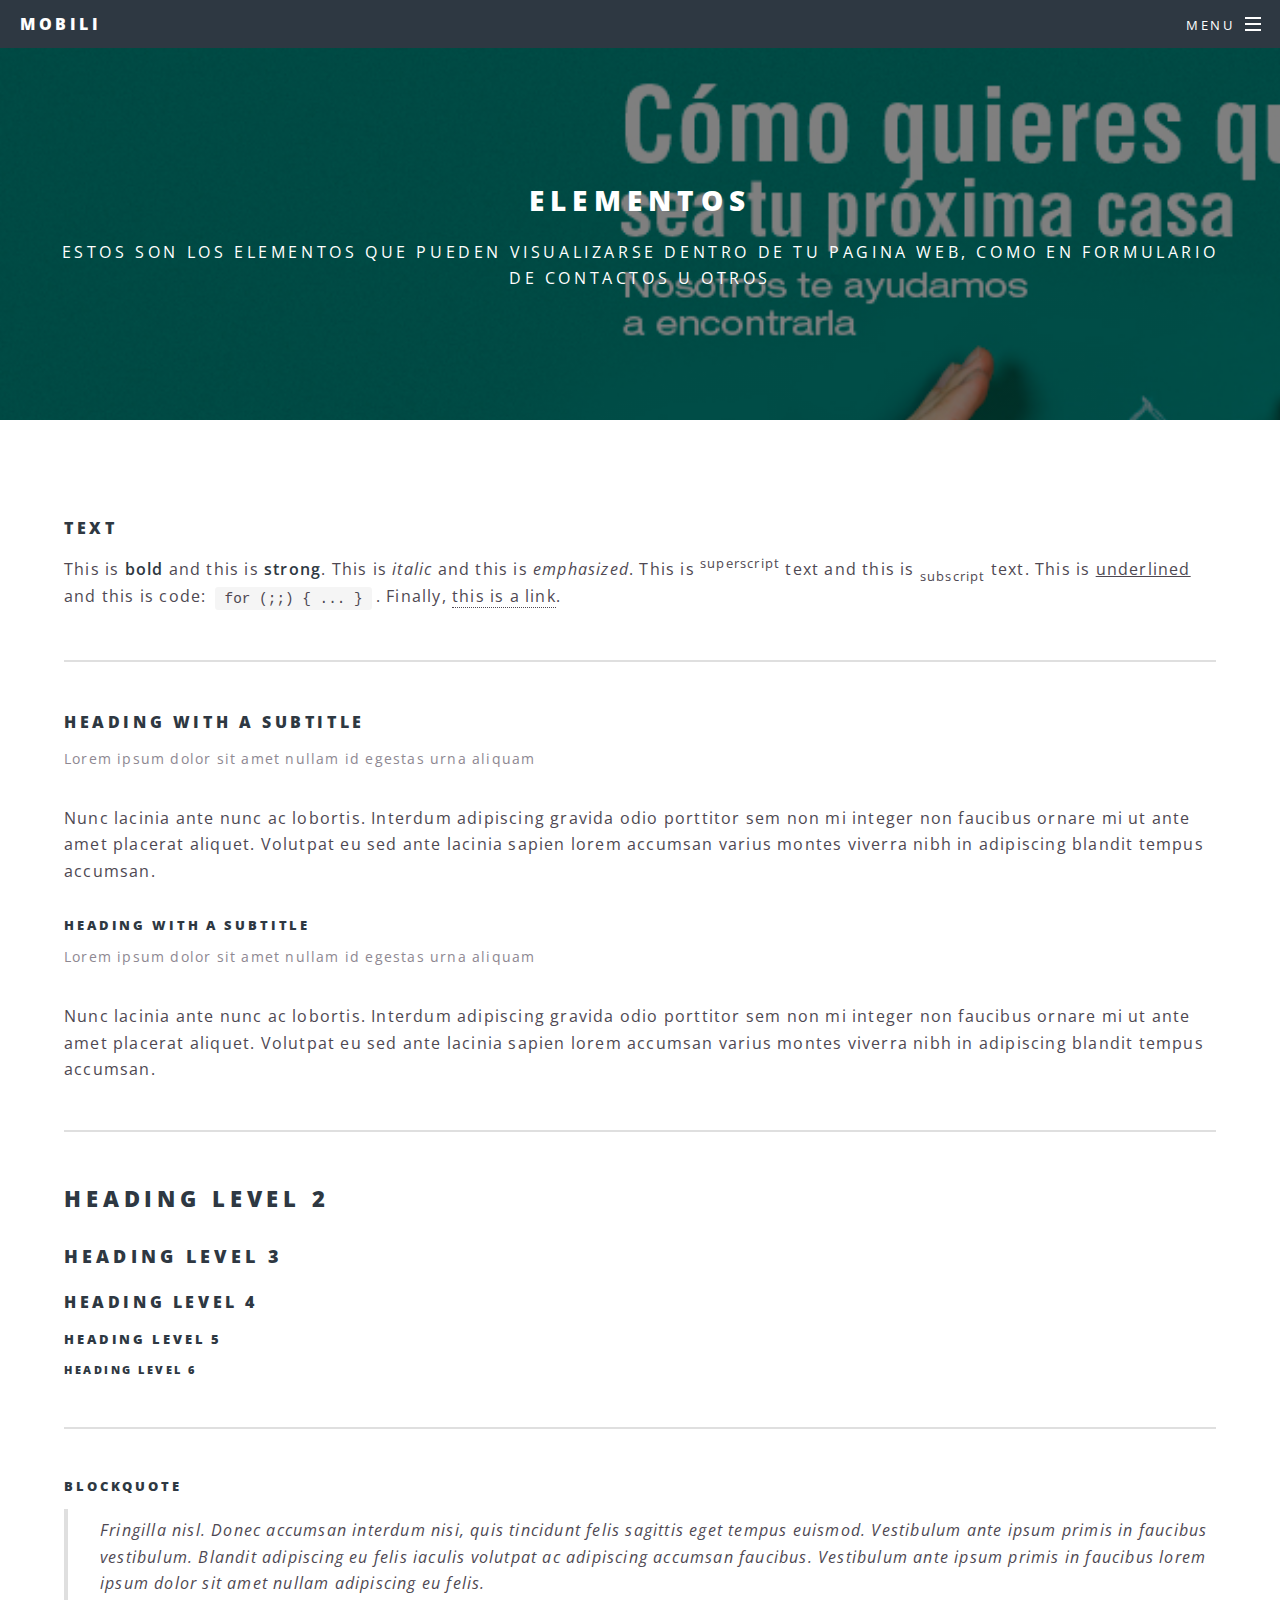
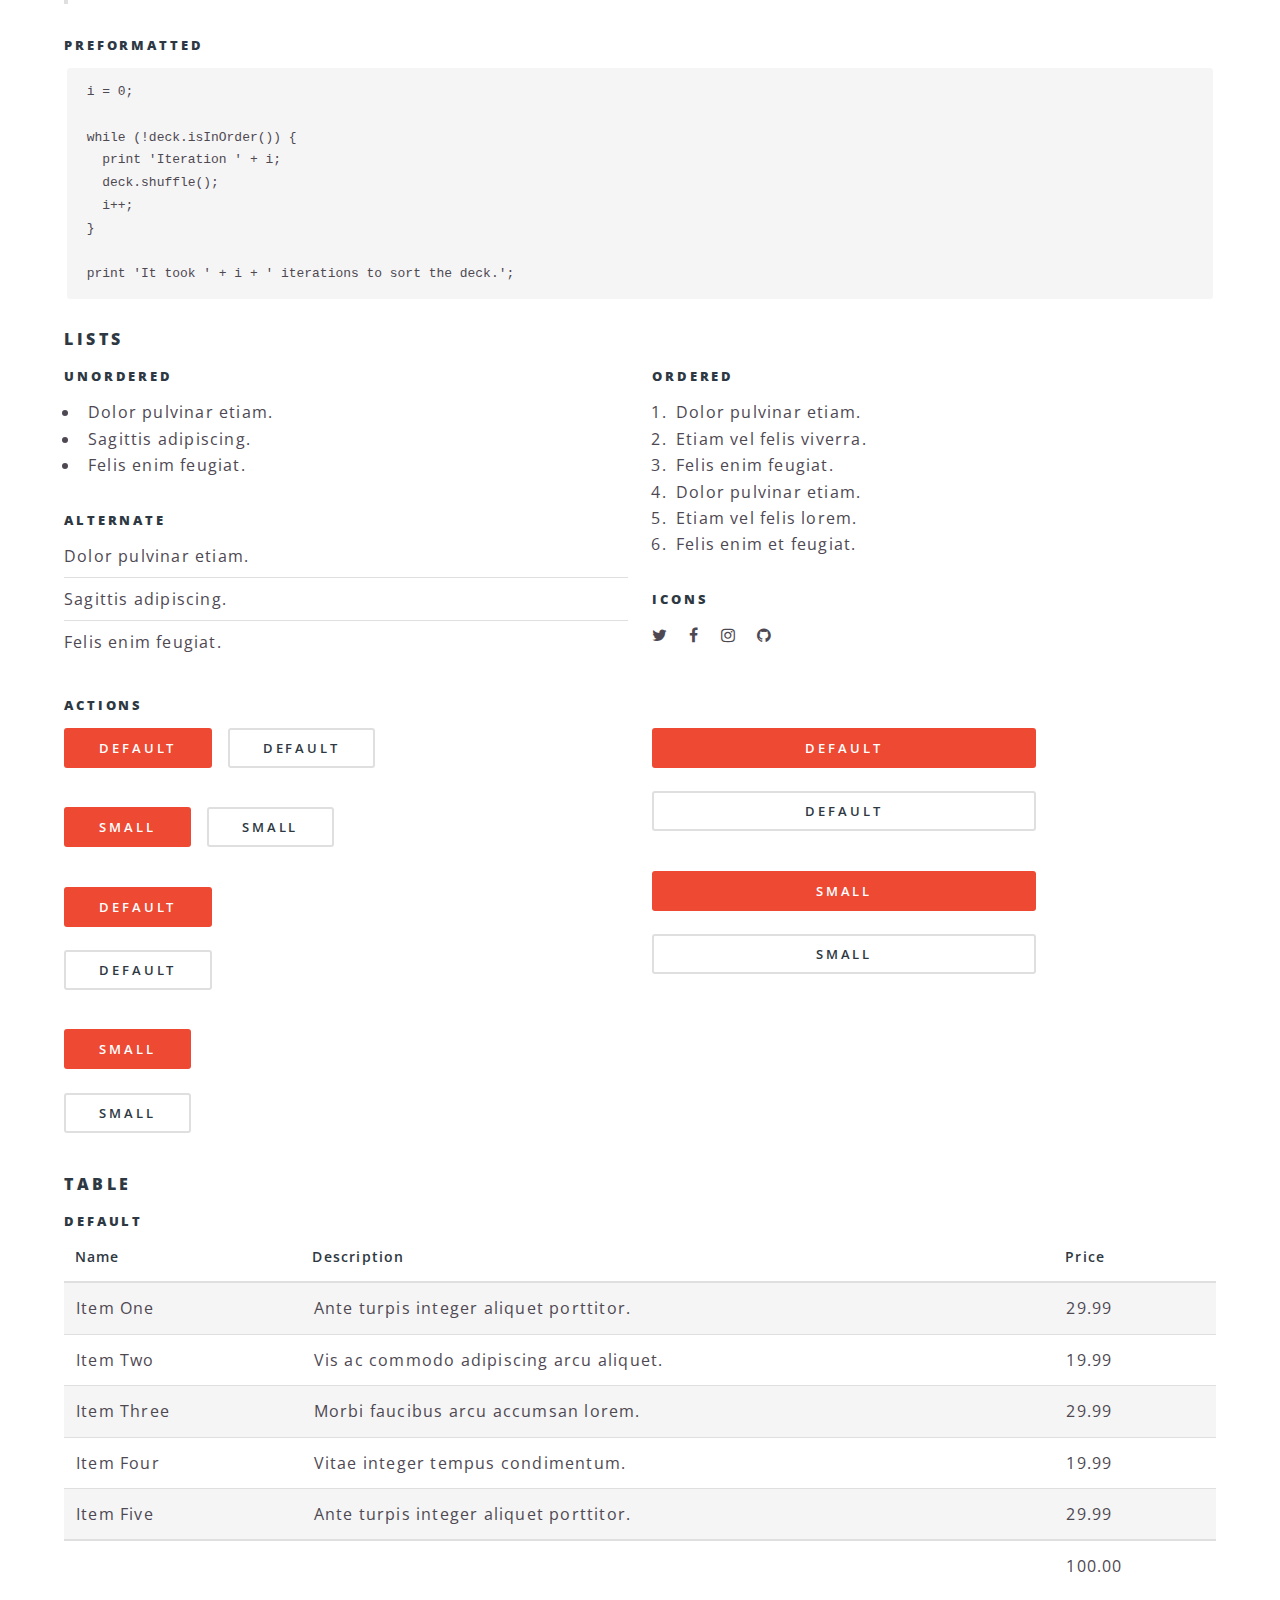
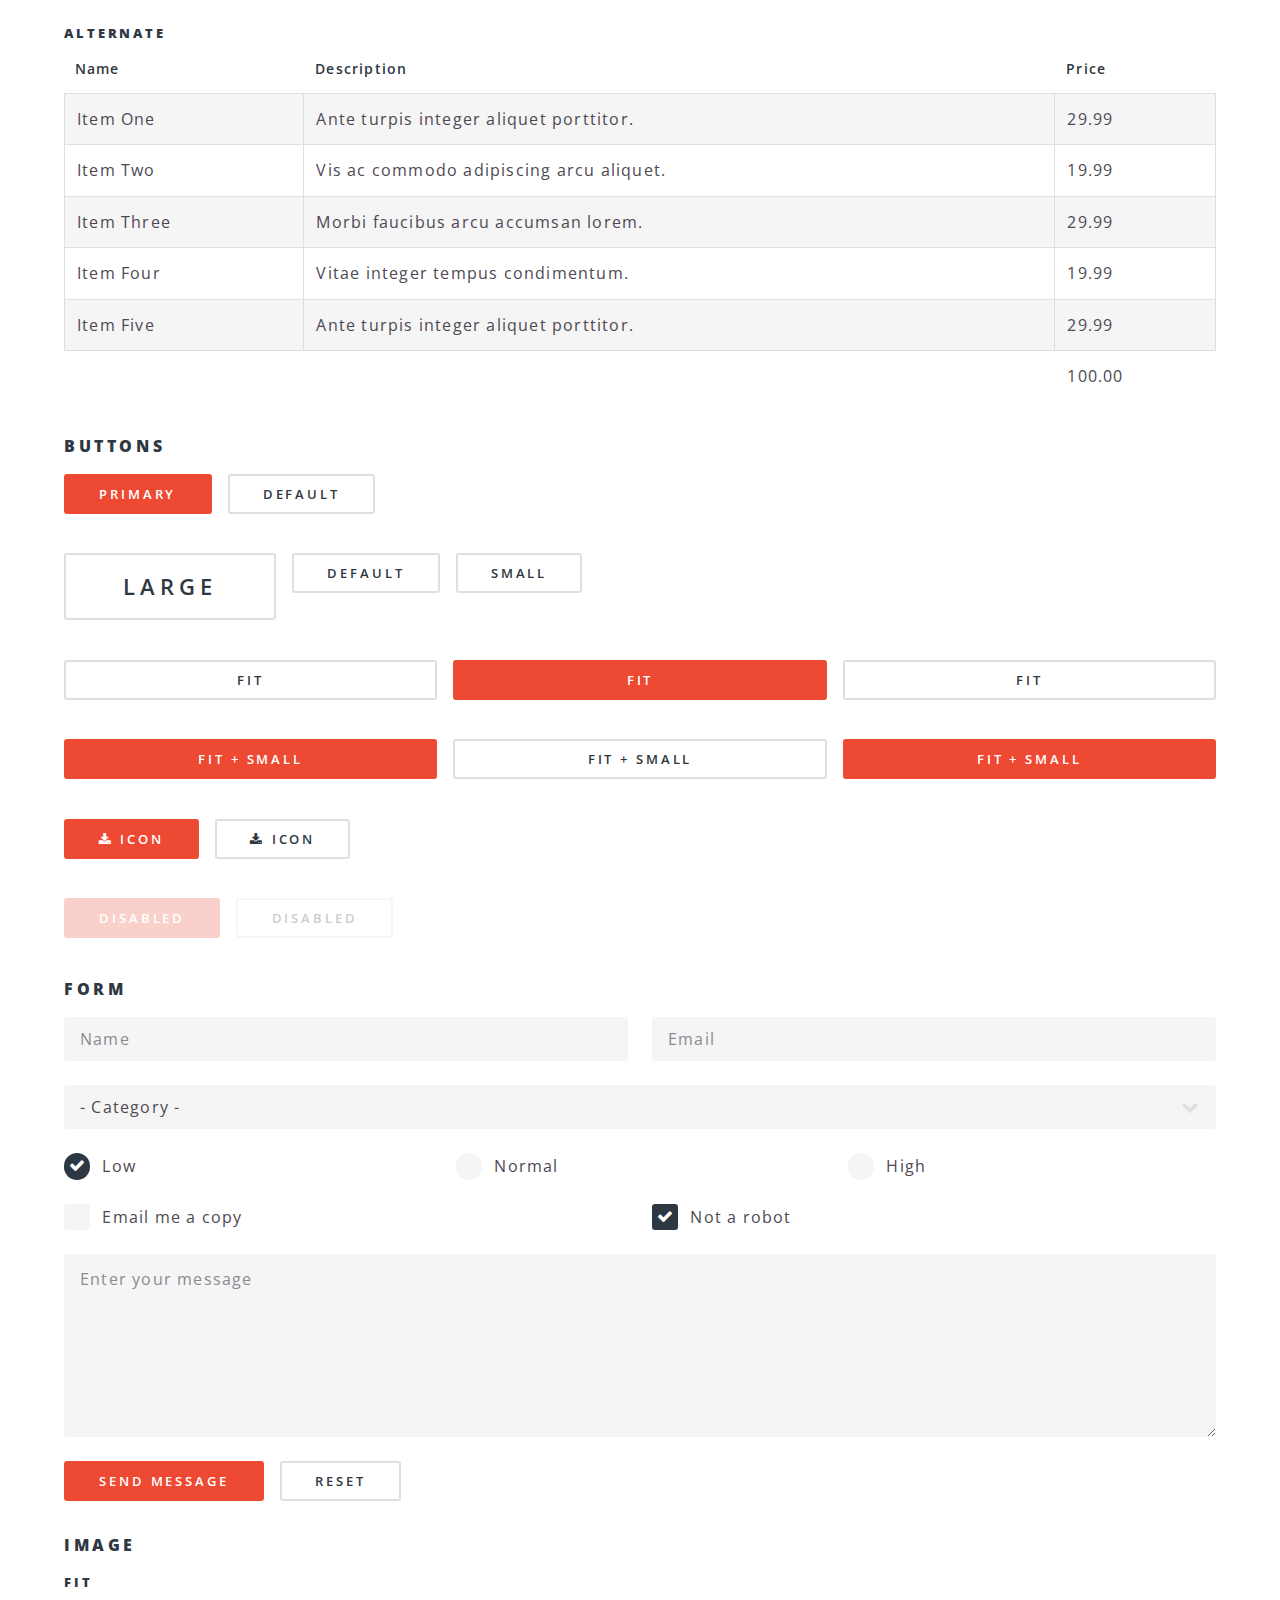
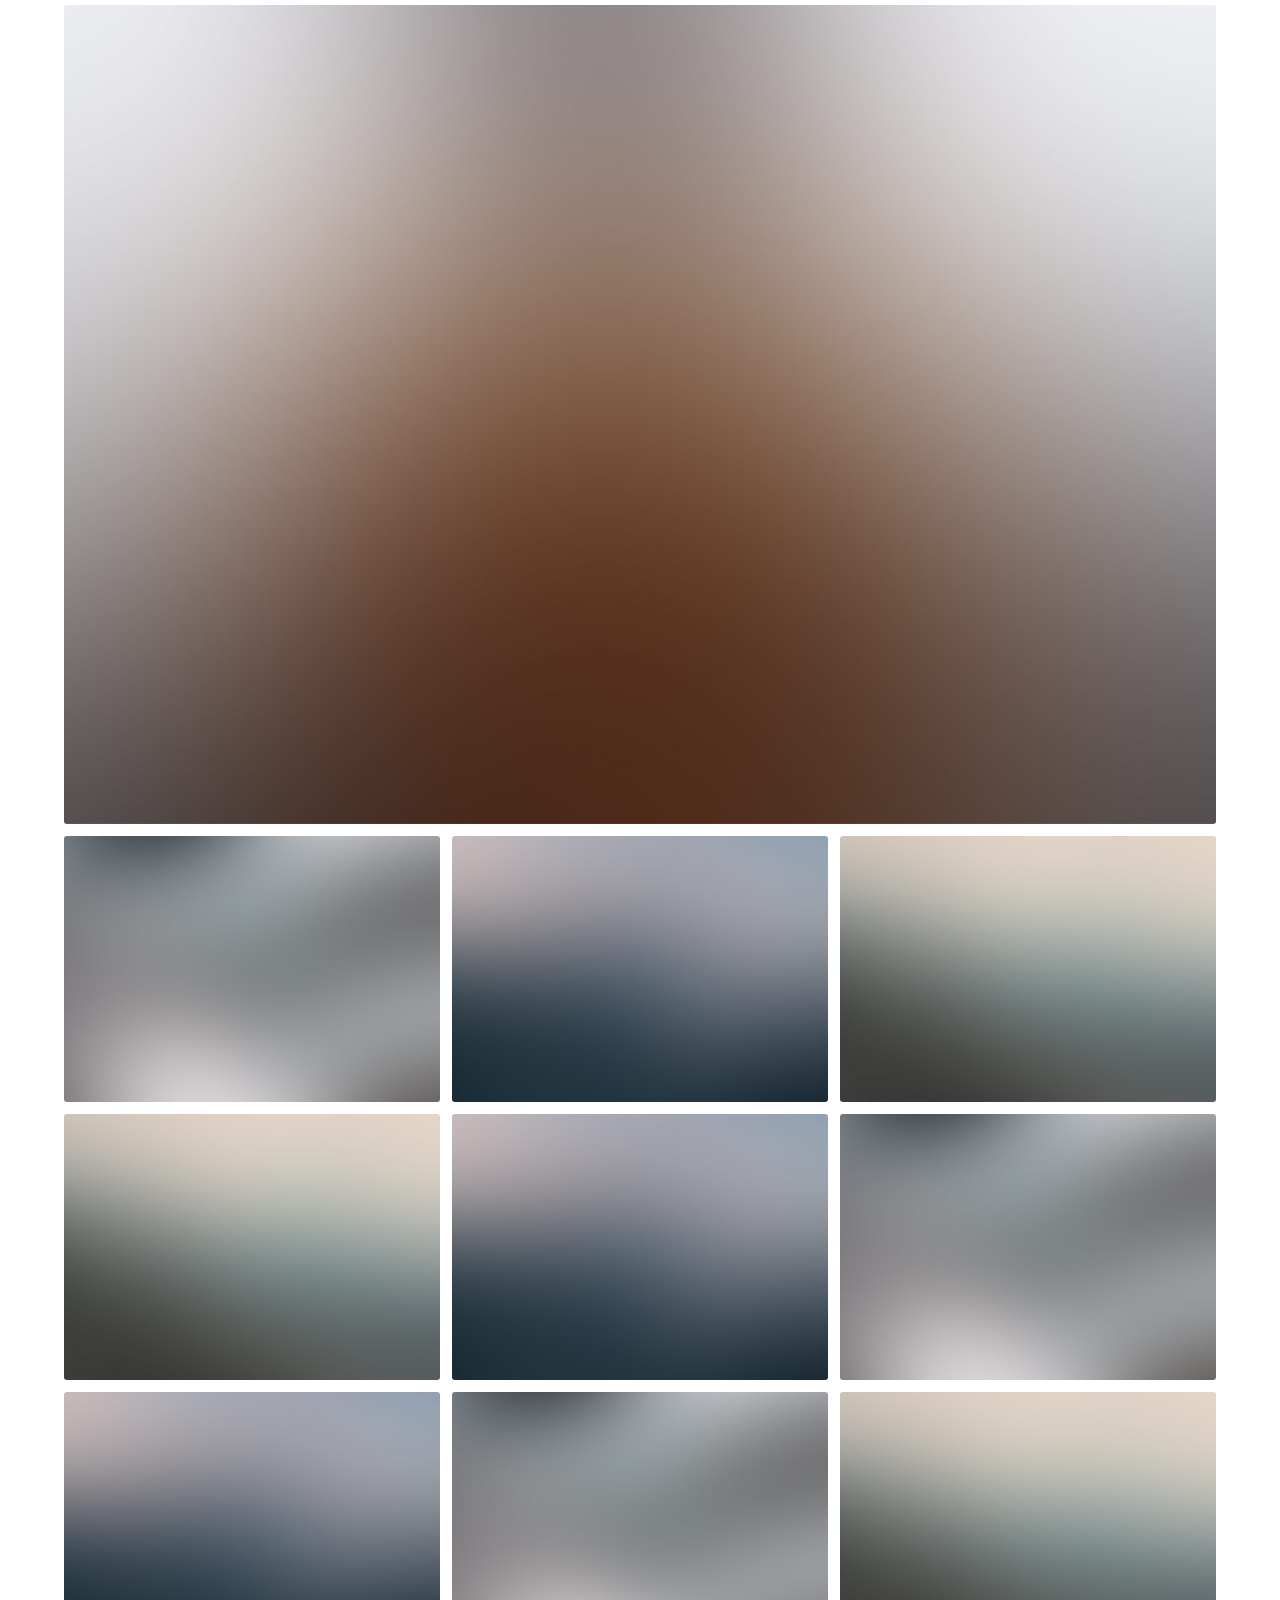
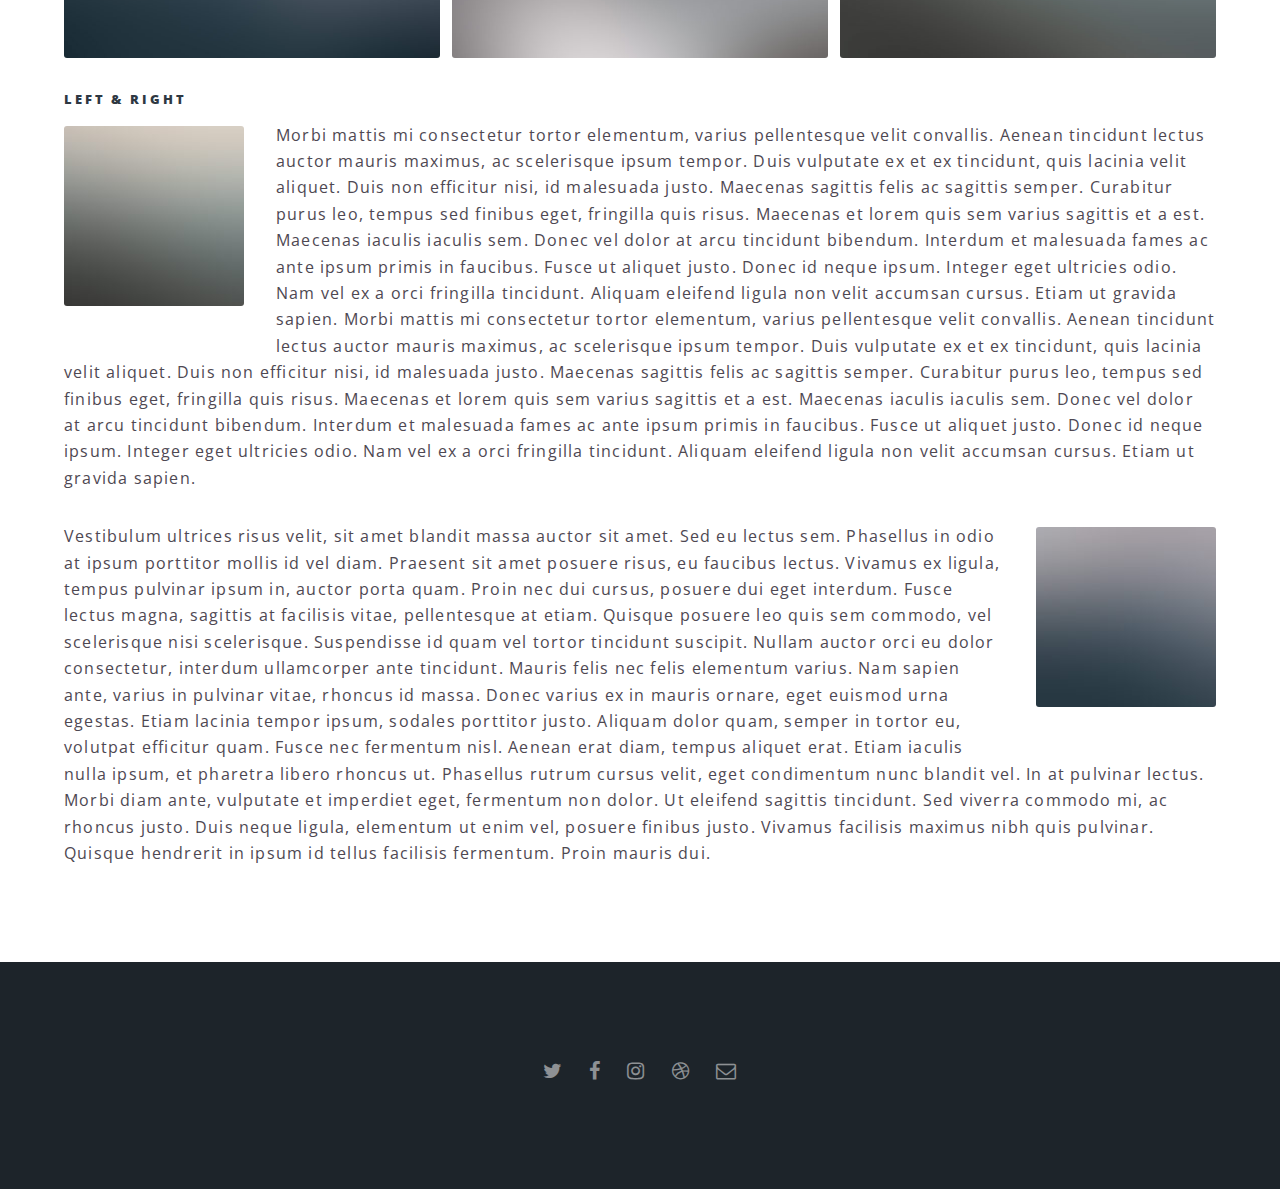
==== commit 53ae9a99: "Formato demo" ====
--- a/elements.html
+++ b/elements.html
@@ -6,7 +6,7 @@
 -->
 <html>
 	<head>
-		<title>Elements - Spectral by HTML5 UP</title>
+		<title>Mobili</title>
 		<meta charset="utf-8" />
 		<meta name="viewport" content="width=device-width, initial-scale=1, user-scalable=no" />
 		<link rel="stylesheet" href="assets/css/main.css" />
@@ -19,18 +19,16 @@
 
 				<!-- Header -->
 					<header id="header">
-						<h1><a href="index.html">Spectral</a></h1>
+						<h1><a href="index.html">Mobili</a></h1>
 						<nav id="nav">
 							<ul>
 								<li class="special">
 									<a href="#menu" class="menuToggle"><span>Menu</span></a>
 									<div id="menu">
 										<ul>
-											<li><a href="index.html">Home</a></li>
-											<li><a href="generic.html">Generic</a></li>
-											<li><a href="elements.html">Elements</a></li>
-											<li><a href="#">Sign Up</a></li>
-											<li><a href="#">Log In</a></li>
+											<li><a href="index.html">Inicio</a></li>
+											<li><a href="generic.html">Generica</a></li>
+											<li><a href="elements.html">Elementos</a></li>>
 										</ul>
 									</div>
 								</li>
@@ -41,8 +39,8 @@
 				<!-- Main -->
 					<article id="main">
 						<header>
-							<h2>Elements</h2>
-							<p>Aliquam ut ex ut interdum donec amet imperdiet eleifend</p>
+							<h2>Elementos</h2>
+							<p>Estos son los elementos que pueden visualizarse dentro de tu pagina web, como en formulario de contactos u otros</p>
 						</header>
 						<section class="wrapper style5">
 							<div class="inner">
@@ -366,9 +364,6 @@
 							<li><a href="#" class="icon fa-dribbble"><span class="label">Dribbble</span></a></li>
 							<li><a href="#" class="icon fa-envelope-o"><span class="label">Email</span></a></li>
 						</ul>
-						<ul class="copyright">
-							<li>&copy; Untitled</li><li>Design: <a href="http://html5up.net">HTML5 UP</a></li>
-						</ul>
 					</footer>
 
 			</div>
--- a/assets/css/main.css
+++ b/assets/css/main.css
@@ -3793,10 +3793,10 @@
 
 	#main > header {
 		padding: 12em 0 10em 0 ;
-		background-image: -moz-linear-gradient(top, rgba(0,0,0,0.5), rgba(0,0,0,0.5)), url("../../images/banner.jpg");
-		background-image: -webkit-linear-gradient(top, rgba(0,0,0,0.5), rgba(0,0,0,0.5)), url("../../images/banner.jpg");
-		background-image: -ms-linear-gradient(top, rgba(0,0,0,0.5), rgba(0,0,0,0.5)), url("../../images/banner.jpg");
-		background-image: linear-gradient(top, rgba(0,0,0,0.5), rgba(0,0,0,0.5)), url("../../images/banner.jpg");
+		background-image: -moz-linear-gradient(top, rgba(0,0,0,0.5), rgba(0,0,0,0.5)), url("../../images/banner_principal.jpg");
+		background-image: -webkit-linear-gradient(top, rgba(0,0,0,0.5), rgba(0,0,0,0.5)), url("../../images/banner_principal.jpg");
+		background-image: -ms-linear-gradient(top, rgba(0,0,0,0.5), rgba(0,0,0,0.5)), url("../../images/banner_principal.jpg");
+		background-image: linear-gradient(top, rgba(0,0,0,0.5), rgba(0,0,0,0.5)), url("../../images/banner_principal.jpg");
 		background-attachment: fixed;
 		background-position: center center;
 		background-repeat: no-repeat;
